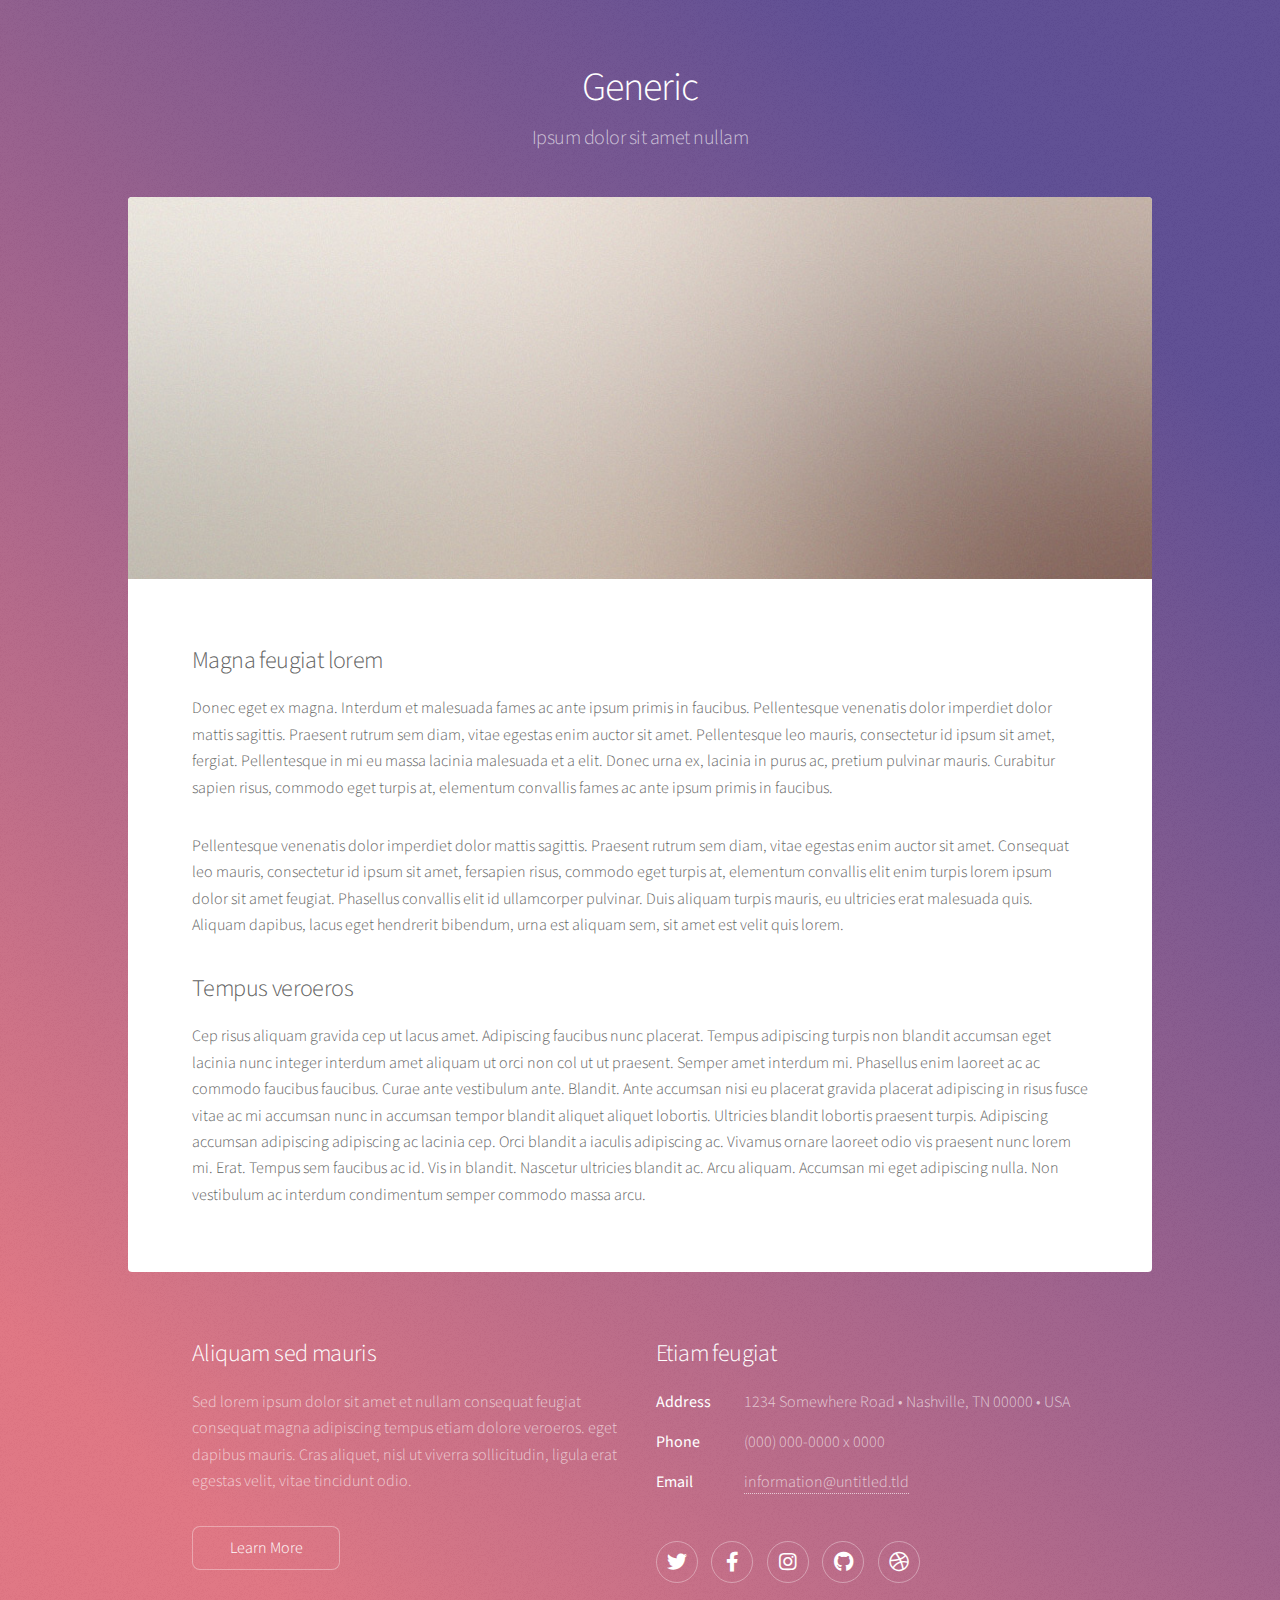
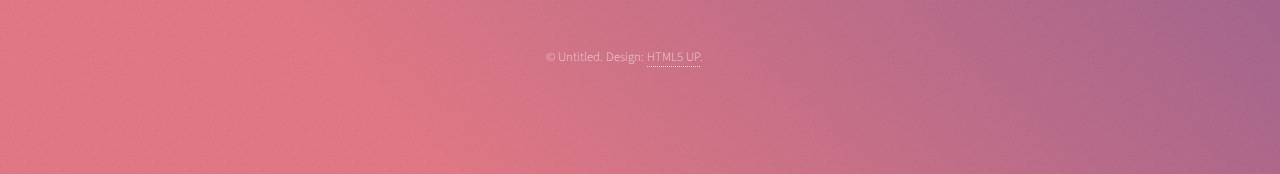
==== generic.html @ e3cfb73a "Web" ====
<!DOCTYPE HTML>
<!--
	Stellar by HTML5 UP
	html5up.net | @ajlkn
	Free for personal and commercial use under the CCA 3.0 license (html5up.net/license)
-->
<html>
	<head>
		<title>Generic - Stellar by HTML5 UP</title>
		<meta charset="utf-8" />
		<meta name="viewport" content="width=device-width, initial-scale=1, user-scalable=no" />
		<link rel="stylesheet" href="assets/css/main.css" />
		<noscript><link rel="stylesheet" href="assets/css/noscript.css" /></noscript>
	</head>
	<body class="is-preload">

		<!-- Wrapper -->
			<div id="wrapper">

				<!-- Header -->
					<header id="header">
						<h1>Generic</h1>
						<p>Ipsum dolor sit amet nullam</p>
					</header>

				<!-- Main -->
					<div id="main">

						<!-- Content -->
							<section id="content" class="main">
								<span class="image main"><img src="images/pic04.jpg" alt="" /></span>
								<h2>Magna feugiat lorem</h2>
								<p>Donec eget ex magna. Interdum et malesuada fames ac ante ipsum primis in faucibus. Pellentesque venenatis dolor imperdiet dolor mattis sagittis. Praesent rutrum sem diam, vitae egestas enim auctor sit amet. Pellentesque leo mauris, consectetur id ipsum sit amet, fergiat. Pellentesque in mi eu massa lacinia malesuada et a elit. Donec urna ex, lacinia in purus ac, pretium pulvinar mauris. Curabitur sapien risus, commodo eget turpis at, elementum convallis fames ac ante ipsum primis in faucibus.</p>
								<p>Pellentesque venenatis dolor imperdiet dolor mattis sagittis. Praesent rutrum sem diam, vitae egestas enim auctor sit amet. Consequat leo mauris, consectetur id ipsum sit amet, fersapien risus, commodo eget turpis at, elementum convallis elit enim turpis lorem ipsum dolor sit amet feugiat. Phasellus convallis elit id ullamcorper pulvinar. Duis aliquam turpis mauris, eu ultricies erat malesuada quis. Aliquam dapibus, lacus eget hendrerit bibendum, urna est aliquam sem, sit amet est velit quis lorem.</p>
								<h2>Tempus veroeros</h2>
								<p>Cep risus aliquam gravida cep ut lacus amet. Adipiscing faucibus nunc placerat. Tempus adipiscing turpis non blandit accumsan eget lacinia nunc integer interdum amet aliquam ut orci non col ut ut praesent. Semper amet interdum mi. Phasellus enim laoreet ac ac commodo faucibus faucibus. Curae ante vestibulum ante. Blandit. Ante accumsan nisi eu placerat gravida placerat adipiscing in risus fusce vitae ac mi accumsan nunc in accumsan tempor blandit aliquet aliquet lobortis. Ultricies blandit lobortis praesent turpis. Adipiscing accumsan adipiscing adipiscing ac lacinia cep. Orci blandit a iaculis adipiscing ac. Vivamus ornare laoreet odio vis praesent nunc lorem mi. Erat. Tempus sem faucibus ac id. Vis in blandit. Nascetur ultricies blandit ac. Arcu aliquam. Accumsan mi eget adipiscing nulla. Non vestibulum ac interdum condimentum semper commodo massa arcu.</p>
							</section>

					</div>

				<!-- Footer -->
					<footer id="footer">
						<section>
							<h2>Aliquam sed mauris</h2>
							<p>Sed lorem ipsum dolor sit amet et nullam consequat feugiat consequat magna adipiscing tempus etiam dolore veroeros. eget dapibus mauris. Cras aliquet, nisl ut viverra sollicitudin, ligula erat egestas velit, vitae tincidunt odio.</p>
							<ul class="actions">
								<li><a href="#" class="button">Learn More</a></li>
							</ul>
						</section>
						<section>
							<h2>Etiam feugiat</h2>
							<dl class="alt">
								<dt>Address</dt>
								<dd>1234 Somewhere Road &bull; Nashville, TN 00000 &bull; USA</dd>
								<dt>Phone</dt>
								<dd>(000) 000-0000 x 0000</dd>
								<dt>Email</dt>
								<dd><a href="#">information@untitled.tld</a></dd>
							</dl>
							<ul class="icons">
								<li><a href="#" class="icon brands fa-twitter alt"><span class="label">Twitter</span></a></li>
								<li><a href="#" class="icon brands fa-facebook-f alt"><span class="label">Facebook</span></a></li>
								<li><a href="#" class="icon brands fa-instagram alt"><span class="label">Instagram</span></a></li>
								<li><a href="#" class="icon brands fa-github alt"><span class="label">GitHub</span></a></li>
								<li><a href="#" class="icon brands fa-dribbble alt"><span class="label">Dribbble</span></a></li>
							</ul>
						</section>
						<p class="copyright">&copy; Untitled. Design: <a href="https://html5up.net">HTML5 UP</a>.</p>
					</footer>

			</div>

		<!-- Scripts -->
			<script src="assets/js/jquery.min.js"></script>
			<script src="assets/js/jquery.scrollex.min.js"></script>
			<script src="assets/js/jquery.scrolly.min.js"></script>
			<script src="assets/js/browser.min.js"></script>
			<script src="assets/js/breakpoints.min.js"></script>
			<script src="assets/js/util.js"></script>
			<script src="assets/js/main.js"></script>

	</body>
</html>
---- assets/css/main.css ----
@import url(fontawesome-all.min.css);
@import 'https://fonts.googleapis.com/css?family=Source+Sans+Pro:300,400';

/*
	Stellar by HTML5 UP
	html5up.net | @ajlkn
	Free for personal and commercial use under the CCA 3.0 license (html5up.net/license)
*/

html, body, div, span, applet, object,
iframe, h1, h2, h3, h4, h5, h6, p, blockquote,
pre, a, abbr, acronym, address, big, cite,
code, del, dfn, em, img, ins, kbd, q, s, samp,
small, strike, strong, sub, sup, tt, var, b,
u, i, center, dl, dt, dd, ol, ul, li, fieldset,
form, label, legend, table, caption, tbody,
tfoot, thead, tr, th, td, article, aside,
canvas, details, embed, figure, figcaption,
footer, header, hgroup, menu, nav, output, ruby,
section, summary, time, mark, audio, video {
	margin: 0;
	padding: 0;
	border: 0;
	font-size: 100%;
	font: inherit;
	vertical-align: baseline;}

article, aside, details, figcaption, figure,
footer, header, hgroup, menu, nav, section {
	display: block;}

body {
	line-height: 1;
}

ol, ul {
	list-style: none;
}

blockquote, q {
	quotes: none;
}

	blockquote:before, blockquote:after, q:before, q:after {
		content: '';
		content: none;
	}

table {
	border-collapse: collapse;
	border-spacing: 0;
}

body {
	-webkit-text-size-adjust: none;
}

mark {
	background-color: transparent;
	color: inherit;
}

input::-moz-focus-inner {
	border: 0;
	padding: 0;
}

input, select, textarea {
	-moz-appearance: none;
	-webkit-appearance: none;
	-ms-appearance: none;
	appearance: none;
}

/* Basic */

	@-ms-viewport {
		width: device-width;
	}

	body {
		-ms-overflow-style: scrollbar;
	}

	@media screen and (max-width: 480px) {

		html, body {
			min-width: 320px;
		}

	}

	html {
		box-sizing: border-box;
	}

	*, *:before, *:after {
		box-sizing: inherit;
	}

	body {
		background-color: #935d8c;
		background-image: url("images/overlay.png"), -moz-linear-gradient(45deg, #e37682 15%, #5f4d93 85%);
		background-image: url("images/overlay.png"), -webkit-linear-gradient(45deg, #e37682 15%, #5f4d93 85%);
		background-image: url("images/overlay.png"), -ms-linear-gradient(45deg, #e37682 15%, #5f4d93 85%);
		background-image: url("images/overlay.png"), linear-gradient(45deg, #e37682 15%, #5f4d93 85%);
	}

		body.is-preload *, body.is-preload *:before, body.is-preload *:after {
			-moz-animation: none !important;
			-webkit-animation: none !important;
			-ms-animation: none !important;
			animation: none !important;
			-moz-transition: none !important;
			-webkit-transition: none !important;
			-ms-transition: none !important;
			transition: none !important;
		}

/* Type */

	body {
		background-color: #935d8c;
		color: rgba(255, 255, 255, 0.65);
	}

	body, input, select, textarea {
		font-family: "Source Sans Pro", Helvetica, sans-serif;
		font-size: 17pt;
		font-weight: 300;
		line-height: 1.65;
	}

		@media screen and (max-width: 1680px) {

			body, input, select, textarea {
				font-size: 14pt;
			}

		}

		@media screen and (max-width: 1280px) {

			body, input, select, textarea {
				font-size: 12pt;
			}

		}

		@media screen and (max-width: 360px) {

			body, input, select, textarea {
				font-size: 11pt;
			}

		}

	a {
		-moz-transition: color 0.2s ease, border-bottom 0.2s ease;
		-webkit-transition: color 0.2s ease, border-bottom 0.2s ease;
		-ms-transition: color 0.2s ease, border-bottom 0.2s ease;
		transition: color 0.2s ease, border-bottom 0.2s ease;
		text-decoration: none;
		border-bottom: dotted 1px;
		color: inherit;
	}

		a:hover {
			border-bottom-color: transparent;
		}

	strong, b {
		font-weight: 400;
	}

	em, i {
		font-style: italic;
	}

	p {
		margin: 0 0 2em 0;
	}

		p.content {
			-moz-columns: 20em 2;
			-webkit-columns: 20em 2;
			-ms-columns: 20em 2;
			columns: 20em 2;
			-moz-column-gap: 2em;
			-webkit-column-gap: 2em;
			-ms-column-gap: 2em;
			column-gap: 2em;
			text-align: justify;
		}

	h1, h2, h3, h4, h5, h6 {
		font-weight: 300;
		line-height: 1.5;
		margin: 0 0 0.7em 0;
		letter-spacing: -0.025em;
	}

		h1 a, h2 a, h3 a, h4 a, h5 a, h6 a {
			color: inherit;
			text-decoration: none;
		}

	h1 {
		font-size: 2.5em;
		line-height: 1.2;
	}

	h2 {
		font-size: 1.5em;
	}

	h3 {
		font-size: 1.25em;
	}

	h4 {
		font-size: 1.1em;
	}

	h5 {
		font-size: 0.9em;
	}

	h6 {
		font-size: 0.7em;
	}

	@media screen and (max-width: 736px) {

		h1 {
			font-size: 2em;
		}

	}

	sub {
		font-size: 0.8em;
		position: relative;
		top: 0.5em;
	}

	sup {
		font-size: 0.8em;
		position: relative;
		top: -0.5em;
	}

	blockquote {
		border-left: solid 4px;
		font-style: italic;
		margin: 0 0 2em 0;
		padding: 0.5em 0 0.5em 2em;
	}

	code {
		border-radius: 8px;
		border: solid 1px;
		font-family: "Courier New", monospace;
		font-size: 0.9em;
		margin: 0 0.25em;
		padding: 0.25em 0.65em;
	}

	pre {
		-webkit-overflow-scrolling: touch;
		font-family: "Courier New", monospace;
		font-size: 0.9em;
		margin: 0 0 2em 0;
	}

		pre code {
			display: block;
			line-height: 1.75;
			padding: 1em 1.5em;
			overflow-x: auto;
		}

	hr {
		border: 0;
		border-bottom: solid 1px;
		margin: 2em 0;
	}

		hr.major {
			margin: 3em 0;
		}

	.align-left {
		text-align: left;
	}

	.align-center {
		text-align: center;
	}

	.align-right {
		text-align: right;
	}

	input, select, textarea {
		color: #ffffff;
	}

	a:hover {
		color: #ffffff;
	}

	strong, b {
		color: #ffffff;
	}

	h1, h2, h3, h4, h5, h6 {
		color: #ffffff;
	}

	blockquote {
		border-left-color: rgba(255, 255, 255, 0.35);
	}

	code {
		background: rgba(255, 255, 255, 0.075);
		border-color: rgba(255, 255, 255, 0.35);
	}

	hr {
		border-bottom-color: rgba(255, 255, 255, 0.35);
	}

/* Row */

	.row {
		display: flex;
		flex-wrap: wrap;
		box-sizing: border-box;
		align-items: stretch;
	}

		.row > * {
			box-sizing: border-box;
		}

		.row.gtr-uniform > * > :last-child {
			margin-bottom: 0;
		}

		.row.aln-left {
			justify-content: flex-start;
		}

		.row.aln-center {
			justify-content: center;
		}

		.row.aln-right {
			justify-content: flex-end;
		}

		.row.aln-top {
			align-items: flex-start;
		}

		.row.aln-middle {
			align-items: center;
		}

		.row.aln-bottom {
			align-items: flex-end;
		}

		.row > .imp {
			order: -1;
		}

		.row > .col-1 {
			width: 8.33333%;
		}

		.row > .off-1 {
			margin-left: 8.33333%;
		}

		.row > .col-2 {
			width: 16.66667%;
		}

		.row > .off-2 {
			margin-left: 16.66667%;
		}

		.row > .col-3 {
			width: 25%;
		}

		.row > .off-3 {
			margin-left: 25%;
		}

		.row > .col-4 {
			width: 33.33333%;
		}

		.row > .off-4 {
			margin-left: 33.33333%;
		}

		.row > .col-5 {
			width: 41.66667%;
		}

		.row > .off-5 {
			margin-left: 41.66667%;
		}

		.row > .col-6 {
			width: 50%;
		}

		.row > .off-6 {
			margin-left: 50%;
		}

		.row > .col-7 {
			width: 58.33333%;
		}

		.row > .off-7 {
			margin-left: 58.33333%;
		}

		.row > .col-8 {
			width: 66.66667%;
		}

		.row > .off-8 {
			margin-left: 66.66667%;
		}

		.row > .col-9 {
			width: 75%;
		}

		.row > .off-9 {
			margin-left: 75%;
		}

		.row > .col-10 {
			width: 83.33333%;
		}

		.row > .off-10 {
			margin-left: 83.33333%;
		}

		.row > .col-11 {
			width: 91.66667%;
		}

		.row > .off-11 {
			margin-left: 91.66667%;
		}

		.row > .col-12 {
			width: 100%;
		}

		.row > .off-12 {
			margin-left: 100%;
		}

		.row.gtr-0 {
			margin-top: 0;
			margin-left: 0em;
		}

			.row.gtr-0 > * {
				padding: 0 0 0 0em;
			}

			.row.gtr-0.gtr-uniform {
				margin-top: 0em;
			}

				.row.gtr-0.gtr-uniform > * {
					padding-top: 0em;
				}

		.row.gtr-25 {
			margin-top: 0;
			margin-left: -0.375em;
		}

			.row.gtr-25 > * {
				padding: 0 0 0 0.375em;
			}

			.row.gtr-25.gtr-uniform {
				margin-top: -0.375em;
			}

				.row.gtr-25.gtr-uniform > * {
					padding-top: 0.375em;
				}

		.row.gtr-50 {
			margin-top: 0;
			margin-left: -0.75em;
		}

			.row.gtr-50 > * {
				padding: 0 0 0 0.75em;
			}

			.row.gtr-50.gtr-uniform {
				margin-top: -0.75em;
			}

				.row.gtr-50.gtr-uniform > * {
					padding-top: 0.75em;
				}

		.row {
			margin-top: 0;
			margin-left: -1.5em;
		}

			.row > * {
				padding: 0 0 0 1.5em;
			}

			.row.gtr-uniform {
				margin-top: -1.5em;
			}

				.row.gtr-uniform > * {
					padding-top: 1.5em;
				}

		.row.gtr-150 {
			margin-top: 0;
			margin-left: -2.25em;
		}

			.row.gtr-150 > * {
				padding: 0 0 0 2.25em;
			}

			.row.gtr-150.gtr-uniform {
				margin-top: -2.25em;
			}

				.row.gtr-150.gtr-uniform > * {
					padding-top: 2.25em;
				}

		.row.gtr-200 {
			margin-top: 0;
			margin-left: -3em;
		}

			.row.gtr-200 > * {
				padding: 0 0 0 3em;
			}

			.row.gtr-200.gtr-uniform {
				margin-top: -3em;
			}

				.row.gtr-200.gtr-uniform > * {
					padding-top: 3em;
				}

		@media screen and (max-width: 1680px) {

			.row {
				display: flex;
				flex-wrap: wrap;
				box-sizing: border-box;
				align-items: stretch;
			}

				.row > * {
					box-sizing: border-box;
				}

				.row.gtr-uniform > * > :last-child {
					margin-bottom: 0;
				}

				.row.aln-left {
					justify-content: flex-start;
				}

				.row.aln-center {
					justify-content: center;
				}

				.row.aln-right {
					justify-content: flex-end;
				}

				.row.aln-top {
					align-items: flex-start;
				}

				.row.aln-middle {
					align-items: center;
				}

				.row.aln-bottom {
					align-items: flex-end;
				}

				.row > .imp-xlarge {
					order: -1;
				}

				.row > .col-1-xlarge {
					width: 8.33333%;
				}

				.row > .off-1-xlarge {
					margin-left: 8.33333%;
				}

				.row > .col-2-xlarge {
					width: 16.66667%;
				}

				.row > .off-2-xlarge {
					margin-left: 16.66667%;
				}

				.row > .col-3-xlarge {
					width: 25%;
				}

				.row > .off-3-xlarge {
					margin-left: 25%;
				}

				.row > .col-4-xlarge {
					width: 33.33333%;
				}

				.row > .off-4-xlarge {
					margin-left: 33.33333%;
				}

				.row > .col-5-xlarge {
					width: 41.66667%;
				}

				.row > .off-5-xlarge {
					margin-left: 41.66667%;
				}

				.row > .col-6-xlarge {
					width: 50%;
				}

				.row > .off-6-xlarge {
					margin-left: 50%;
				}

				.row > .col-7-xlarge {
					width: 58.33333%;
				}

				.row > .off-7-xlarge {
					margin-left: 58.33333%;
				}

				.row > .col-8-xlarge {
					width: 66.66667%;
				}

				.row > .off-8-xlarge {
					margin-left: 66.66667%;
				}

				.row > .col-9-xlarge {
					width: 75%;
				}

				.row > .off-9-xlarge {
					margin-left: 75%;
				}

				.row > .col-10-xlarge {
					width: 83.33333%;
				}

				.row > .off-10-xlarge {
					margin-left: 83.33333%;
				}

				.row > .col-11-xlarge {
					width: 91.66667%;
				}

				.row > .off-11-xlarge {
					margin-left: 91.66667%;
				}

				.row > .col-12-xlarge {
					width: 100%;
				}

				.row > .off-12-xlarge {
					margin-left: 100%;
				}

				.row.gtr-0 {
					margin-top: 0;
					margin-left: 0em;
				}

					.row.gtr-0 > * {
						padding: 0 0 0 0em;
					}

					.row.gtr-0.gtr-uniform {
						margin-top: 0em;
					}

						.row.gtr-0.gtr-uniform > * {
							padding-top: 0em;
						}

				.row.gtr-25 {
					margin-top: 0;
					margin-left: -0.375em;
				}

					.row.gtr-25 > * {
						padding: 0 0 0 0.375em;
					}

					.row.gtr-25.gtr-uniform {
						margin-top: -0.375em;
					}

						.row.gtr-25.gtr-uniform > * {
							padding-top: 0.375em;
						}

				.row.gtr-50 {
					margin-top: 0;
					margin-left: -0.75em;
				}

					.row.gtr-50 > * {
						padding: 0 0 0 0.75em;
					}

					.row.gtr-50.gtr-uniform {
						margin-top: -0.75em;
					}

						.row.gtr-50.gtr-uniform > * {
							padding-top: 0.75em;
						}

				.row {
					margin-top: 0;
					margin-left: -1.5em;
				}

					.row > * {
						padding: 0 0 0 1.5em;
					}

					.row.gtr-uniform {
						margin-top: -1.5em;
					}

						.row.gtr-uniform > * {
							padding-top: 1.5em;
						}

				.row.gtr-150 {
					margin-top: 0;
					margin-left: -2.25em;
				}

					.row.gtr-150 > * {
						padding: 0 0 0 2.25em;
					}

					.row.gtr-150.gtr-uniform {
						margin-top: -2.25em;
					}

						.row.gtr-150.gtr-uniform > * {
							padding-top: 2.25em;
						}

				.row.gtr-200 {
					margin-top: 0;
					margin-left: -3em;
				}

					.row.gtr-200 > * {
						padding: 0 0 0 3em;
					}

					.row.gtr-200.gtr-uniform {
						margin-top: -3em;
					}

						.row.gtr-200.gtr-uniform > * {
							padding-top: 3em;
						}

		}

		@media screen and (max-width: 1280px) {

			.row {
				display: flex;
				flex-wrap: wrap;
				box-sizing: border-box;
				align-items: stretch;
			}

				.row > * {
					box-sizing: border-box;
				}

				.row.gtr-uniform > * > :last-child {
					margin-bottom: 0;
				}

				.row.aln-left {
					justify-content: flex-start;
				}

				.row.aln-center {
					justify-content: center;
				}

				.row.aln-right {
					justify-content: flex-end;
				}

				.row.aln-top {
					align-items: flex-start;
				}

				.row.aln-middle {
					align-items: center;
				}

				.row.aln-bottom {
					align-items: flex-end;
				}

				.row > .imp-large {
					order: -1;
				}

				.row > .col-1-large {
					width: 8.33333%;
				}

				.row > .off-1-large {
					margin-left: 8.33333%;
				}

				.row > .col-2-large {
					width: 16.66667%;
				}

				.row > .off-2-large {
					margin-left: 16.66667%;
				}

				.row > .col-3-large {
					width: 25%;
				}

				.row > .off-3-large {
					margin-left: 25%;
				}

				.row > .col-4-large {
					width: 33.33333%;
				}

				.row > .off-4-large {
					margin-left: 33.33333%;
				}

				.row > .col-5-large {
					width: 41.66667%;
				}

				.row > .off-5-large {
					margin-left: 41.66667%;
				}

				.row > .col-6-large {
					width: 50%;
				}

				.row > .off-6-large {
					margin-left: 50%;
				}

				.row > .col-7-large {
					width: 58.33333%;
				}

				.row > .off-7-large {
					margin-left: 58.33333%;
				}

				.row > .col-8-large {
					width: 66.66667%;
				}

				.row > .off-8-large {
					margin-left: 66.66667%;
				}

				.row > .col-9-large {
					width: 75%;
				}

				.row > .off-9-large {
					margin-left: 75%;
				}

				.row > .col-10-large {
					width: 83.33333%;
				}

				.row > .off-10-large {
					margin-left: 83.33333%;
				}

				.row > .col-11-large {
					width: 91.66667%;
				}

				.row > .off-11-large {
					margin-left: 91.66667%;
				}

				.row > .col-12-large {
					width: 100%;
				}

				.row > .off-12-large {
					margin-left: 100%;
				}

				.row.gtr-0 {
					margin-top: 0;
					margin-left: 0em;
				}

					.row.gtr-0 > * {
						padding: 0 0 0 0em;
					}

					.row.gtr-0.gtr-uniform {
						margin-top: 0em;
					}

						.row.gtr-0.gtr-uniform > * {
							padding-top: 0em;
						}

				.row.gtr-25 {
					margin-top: 0;
					margin-left: -0.375em;
				}

					.row.gtr-25 > * {
						padding: 0 0 0 0.375em;
					}

					.row.gtr-25.gtr-uniform {
						margin-top: -0.375em;
					}

						.row.gtr-25.gtr-uniform > * {
							padding-top: 0.375em;
						}

				.row.gtr-50 {
					margin-top: 0;
					margin-left: -0.75em;
				}

					.row.gtr-50 > * {
						padding: 0 0 0 0.75em;
					}

					.row.gtr-50.gtr-uniform {
						margin-top: -0.75em;
					}

						.row.gtr-50.gtr-uniform > * {
							padding-top: 0.75em;
						}

				.row {
					margin-top: 0;
					margin-left: -1.5em;
				}

					.row > * {
						padding: 0 0 0 1.5em;
					}

					.row.gtr-uniform {
						margin-top: -1.5em;
					}

						.row.gtr-uniform > * {
							padding-top: 1.5em;
						}

				.row.gtr-150 {
					margin-top: 0;
					margin-left: -2.25em;
				}

					.row.gtr-150 > * {
						padding: 0 0 0 2.25em;
					}

					.row.gtr-150.gtr-uniform {
						margin-top: -2.25em;
					}

						.row.gtr-150.gtr-uniform > * {
							padding-top: 2.25em;
						}

				.row.gtr-200 {
					margin-top: 0;
					margin-left: -3em;
				}

					.row.gtr-200 > * {
						padding: 0 0 0 3em;
					}

					.row.gtr-200.gtr-uniform {
						margin-top: -3em;
					}

						.row.gtr-200.gtr-uniform > * {
							padding-top: 3em;
						}

		}

		@media screen and (max-width: 980px) {

			.row {
				display: flex;
				flex-wrap: wrap;
				box-sizing: border-box;
				align-items: stretch;
			}

				.row > * {
					box-sizing: border-box;
				}

				.row.gtr-uniform > * > :last-child {
					margin-bottom: 0;
				}

				.row.aln-left {
					justify-content: flex-start;
				}

				.row.aln-center {
					justify-content: center;
				}

				.row.aln-right {
					justify-content: flex-end;
				}

				.row.aln-top {
					align-items: flex-start;
				}

				.row.aln-middle {
					align-items: center;
				}

				.row.aln-bottom {
					align-items: flex-end;
				}

				.row > .imp-medium {
					order: -1;
				}

				.row > .col-1-medium {
					width: 8.33333%;
				}

				.row > .off-1-medium {
					margin-left: 8.33333%;
				}

				.row > .col-2-medium {
					width: 16.66667%;
				}

				.row > .off-2-medium {
					margin-left: 16.66667%;
				}

				.row > .col-3-medium {
					width: 25%;
				}

				.row > .off-3-medium {
					margin-left: 25%;
				}

				.row > .col-4-medium {
					width: 33.33333%;
				}

				.row > .off-4-medium {
					margin-left: 33.33333%;
				}

				.row > .col-5-medium {
					width: 41.66667%;
				}

				.row > .off-5-medium {
					margin-left: 41.66667%;
				}

				.row > .col-6-medium {
					width: 50%;
				}

				.row > .off-6-medium {
					margin-left: 50%;
				}

				.row > .col-7-medium {
					width: 58.33333%;
				}

				.row > .off-7-medium {
					margin-left: 58.33333%;
				}

				.row > .col-8-medium {
					width: 66.66667%;
				}

				.row > .off-8-medium {
					margin-left: 66.66667%;
				}

				.row > .col-9-medium {
					width: 75%;
				}

				.row > .off-9-medium {
					margin-left: 75%;
				}

				.row > .col-10-medium {
					width: 83.33333%;
				}

				.row > .off-10-medium {
					margin-left: 83.33333%;
				}

				.row > .col-11-medium {
					width: 91.66667%;
				}

				.row > .off-11-medium {
					margin-left: 91.66667%;
				}

				.row > .col-12-medium {
					width: 100%;
				}

				.row > .off-12-medium {
					margin-left: 100%;
				}

				.row.gtr-0 {
					margin-top: 0;
					margin-left: 0em;
				}

					.row.gtr-0 > * {
						padding: 0 0 0 0em;
					}

					.row.gtr-0.gtr-uniform {
						margin-top: 0em;
					}

						.row.gtr-0.gtr-uniform > * {
							padding-top: 0em;
						}

				.row.gtr-25 {
					margin-top: 0;
					margin-left: -0.375em;
				}

					.row.gtr-25 > * {
						padding: 0 0 0 0.375em;
					}

					.row.gtr-25.gtr-uniform {
						margin-top: -0.375em;
					}

						.row.gtr-25.gtr-uniform > * {
							padding-top: 0.375em;
						}

				.row.gtr-50 {
					margin-top: 0;
					margin-left: -0.75em;
				}

					.row.gtr-50 > * {
						padding: 0 0 0 0.75em;
					}

					.row.gtr-50.gtr-uniform {
						margin-top: -0.75em;
					}

						.row.gtr-50.gtr-uniform > * {
							padding-top: 0.75em;
						}

				.row {
					margin-top: 0;
					margin-left: -1.5em;
				}

					.row > * {
						padding: 0 0 0 1.5em;
					}

					.row.gtr-uniform {
						margin-top: -1.5em;
					}

						.row.gtr-uniform > * {
							padding-top: 1.5em;
						}

				.row.gtr-150 {
					margin-top: 0;
					margin-left: -2.25em;
				}

					.row.gtr-150 > * {
						padding: 0 0 0 2.25em;
					}

					.row.gtr-150.gtr-uniform {
						margin-top: -2.25em;
					}

						.row.gtr-150.gtr-uniform > * {
							padding-top: 2.25em;
						}

				.row.gtr-200 {
					margin-top: 0;
					margin-left: -3em;
				}

					.row.gtr-200 > * {
						padding: 0 0 0 3em;
					}

					.row.gtr-200.gtr-uniform {
						margin-top: -3em;
					}

						.row.gtr-200.gtr-uniform > * {
							padding-top: 3em;
						}

		}

		@media screen and (max-width: 736px) {

			.row {
				display: flex;
				flex-wrap: wrap;
				box-sizing: border-box;
				align-items: stretch;
			}

				.row > * {
					box-sizing: border-box;
				}

				.row.gtr-uniform > * > :last-child {
					margin-bottom: 0;
				}

				.row.aln-left {
					justify-content: flex-start;
				}

				.row.aln-center {
					justify-content: center;
				}

				.row.aln-right {
					justify-content: flex-end;
				}

				.row.aln-top {
					align-items: flex-start;
				}

				.row.aln-middle {
					align-items: center;
				}

				.row.aln-bottom {
					align-items: flex-end;
				}

				.row > .imp-small {
					order: -1;
				}

				.row > .col-1-small {
					width: 8.33333%;
				}

				.row > .off-1-small {
					margin-left: 8.33333%;
				}

				.row > .col-2-small {
					width: 16.66667%;
				}

				.row > .off-2-small {
					margin-left: 16.66667%;
				}

				.row > .col-3-small {
					width: 25%;
				}

				.row > .off-3-small {
					margin-left: 25%;
				}

				.row > .col-4-small {
					width: 33.33333%;
				}

				.row > .off-4-small {
					margin-left: 33.33333%;
				}

				.row > .col-5-small {
					width: 41.66667%;
				}

				.row > .off-5-small {
					margin-left: 41.66667%;
				}

				.row > .col-6-small {
					width: 50%;
				}

				.row > .off-6-small {
					margin-left: 50%;
				}

				.row > .col-7-small {
					width: 58.33333%;
				}

				.row > .off-7-small {
					margin-left: 58.33333%;
				}

				.row > .col-8-small {
					width: 66.66667%;
				}

				.row > .off-8-small {
					margin-left: 66.66667%;
				}

				.row > .col-9-small {
					width: 75%;
				}

				.row > .off-9-small {
					margin-left: 75%;
				}

				.row > .col-10-small {
					width: 83.33333%;
				}

				.row > .off-10-small {
					margin-left: 83.33333%;
				}

				.row > .col-11-small {
					width: 91.66667%;
				}

				.row > .off-11-small {
					margin-left: 91.66667%;
				}

				.row > .col-12-small {
					width: 100%;
				}

				.row > .off-12-small {
					margin-left: 100%;
				}

				.row.gtr-0 {
					margin-top: 0;
					margin-left: 0em;
				}

					.row.gtr-0 > * {
						padding: 0 0 0 0em;
					}

					.row.gtr-0.gtr-uniform {
						margin-top: 0em;
					}

						.row.gtr-0.gtr-uniform > * {
							padding-top: 0em;
						}

				.row.gtr-25 {
					margin-top: 0;
					margin-left: -0.25em;
				}

					.row.gtr-25 > * {
						padding: 0 0 0 0.25em;
					}

					.row.gtr-25.gtr-uniform {
						margin-top: -0.25em;
					}

						.row.gtr-25.gtr-uniform > * {
							padding-top: 0.25em;
						}

				.row.gtr-50 {
					margin-top: 0;
					margin-left: -0.5em;
				}

					.row.gtr-50 > * {
						padding: 0 0 0 0.5em;
					}

					.row.gtr-50.gtr-uniform {
						margin-top: -0.5em;
					}

						.row.gtr-50.gtr-uniform > * {
							padding-top: 0.5em;
						}

				.row {
					margin-top: 0;
					margin-left: -1em;
				}

					.row > * {
						padding: 0 0 0 1em;
					}

					.row.gtr-uniform {
						margin-top: -1em;
					}

						.row.gtr-uniform > * {
							padding-top: 1em;
						}

				.row.gtr-150 {
					margin-top: 0;
					margin-left: -1.5em;
				}

					.row.gtr-150 > * {
						padding: 0 0 0 1.5em;
					}

					.row.gtr-150.gtr-uniform {
						margin-top: -1.5em;
					}

						.row.gtr-150.gtr-uniform > * {
							padding-top: 1.5em;
						}

				.row.gtr-200 {
					margin-top: 0;
					margin-left: -2em;
				}

					.row.gtr-200 > * {
						padding: 0 0 0 2em;
					}

					.row.gtr-200.gtr-uniform {
						margin-top: -2em;
					}

						.row.gtr-200.gtr-uniform > * {
							padding-top: 2em;
						}

		}

		@media screen and (max-width: 480px) {

			.row {
				display: flex;
				flex-wrap: wrap;
				box-sizing: border-box;
				align-items: stretch;
			}

				.row > * {
					box-sizing: border-box;
				}

				.row.gtr-uniform > * > :last-child {
					margin-bottom: 0;
				}

				.row.aln-left {
					justify-content: flex-start;
				}

				.row.aln-center {
					justify-content: center;
				}

				.row.aln-right {
					justify-content: flex-end;
				}

				.row.aln-top {
					align-items: flex-start;
				}

				.row.aln-middle {
					align-items: center;
				}

				.row.aln-bottom {
					align-items: flex-end;
				}

				.row > .imp-xsmall {
					order: -1;
				}

				.row > .col-1-xsmall {
					width: 8.33333%;
				}

				.row > .off-1-xsmall {
					margin-left: 8.33333%;
				}

				.row > .col-2-xsmall {
					width: 16.66667%;
				}

				.row > .off-2-xsmall {
					margin-left: 16.66667%;
				}

				.row > .col-3-xsmall {
					width: 25%;
				}

				.row > .off-3-xsmall {
					margin-left: 25%;
				}

				.row > .col-4-xsmall {
					width: 33.33333%;
				}

				.row > .off-4-xsmall {
					margin-left: 33.33333%;
				}

				.row > .col-5-xsmall {
					width: 41.66667%;
				}

				.row > .off-5-xsmall {
					margin-left: 41.66667%;
				}

				.row > .col-6-xsmall {
					width: 50%;
				}

				.row > .off-6-xsmall {
					margin-left: 50%;
				}

				.row > .col-7-xsmall {
					width: 58.33333%;
				}

				.row > .off-7-xsmall {
					margin-left: 58.33333%;
				}

				.row > .col-8-xsmall {
					width: 66.66667%;
				}

				.row > .off-8-xsmall {
					margin-left: 66.66667%;
				}

				.row > .col-9-xsmall {
					width: 75%;
				}

				.row > .off-9-xsmall {
					margin-left: 75%;
				}

				.row > .col-10-xsmall {
					width: 83.33333%;
				}

				.row > .off-10-xsmall {
					margin-left: 83.33333%;
				}

				.row > .col-11-xsmall {
					width: 91.66667%;
				}

				.row > .off-11-xsmall {
					margin-left: 91.66667%;
				}

				.row > .col-12-xsmall {
					width: 100%;
				}

				.row > .off-12-xsmall {
					margin-left: 100%;
				}

				.row.gtr-0 {
					margin-top: 0;
					margin-left: 0em;
				}

					.row.gtr-0 > * {
						padding: 0 0 0 0em;
					}

					.row.gtr-0.gtr-uniform {
						margin-top: 0em;
					}

						.row.gtr-0.gtr-uniform > * {
							padding-top: 0em;
						}

				.row.gtr-25 {
					margin-top: 0;
					margin-left: -0.3125em;
				}

					.row.gtr-25 > * {
						padding: 0 0 0 0.3125em;
					}

					.row.gtr-25.gtr-uniform {
						margin-top: -0.3125em;
					}

						.row.gtr-25.gtr-uniform > * {
							padding-top: 0.3125em;
						}

				.row.gtr-50 {
					margin-top: 0;
					margin-left: -0.625em;
				}

					.row.gtr-50 > * {
						padding: 0 0 0 0.625em;
					}

					.row.gtr-50.gtr-uniform {
						margin-top: -0.625em;
					}

						.row.gtr-50.gtr-uniform > * {
							padding-top: 0.625em;
						}

				.row {
					margin-top: 0;
					margin-left: -1.25em;
				}

					.row > * {
						padding: 0 0 0 1.25em;
					}

					.row.gtr-uniform {
						margin-top: -1.25em;
					}

						.row.gtr-uniform > * {
							padding-top: 1.25em;
						}

				.row.gtr-150 {
					margin-top: 0;
					margin-left: -1.875em;
				}

					.row.gtr-150 > * {
						padding: 0 0 0 1.875em;
					}

					.row.gtr-150.gtr-uniform {
						margin-top: -1.875em;
					}

						.row.gtr-150.gtr-uniform > * {
							padding-top: 1.875em;
						}

				.row.gtr-200 {
					margin-top: 0;
					margin-left: -2.5em;
				}

					.row.gtr-200 > * {
						padding: 0 0 0 2.5em;
					}

					.row.gtr-200.gtr-uniform {
						margin-top: -2.5em;
					}

						.row.gtr-200.gtr-uniform > * {
							padding-top: 2.5em;
						}

		}

/* Box */

	.box {
		border-radius: 8px;
		border: solid;
		margin-bottom: 2em;
		padding: 1.5em;
	}

		.box > :last-child,
		.box > :last-child > :last-child,
		.box > :last-child > :last-child > :last-child {
			margin-bottom: 0;
		}

		.box.alt {
			border: 0;
			border-radius: 0;
			padding: 0;
		}

	.box {
		border-color: rgba(255, 255, 255, 0.35);
	}

/* Button */

	input[type="submit"],
	input[type="reset"],
	input[type="button"],
	button,
	.button {
		-moz-appearance: none;
		-webkit-appearance: none;
		-ms-appearance: none;
		appearance: none;
		-moz-transition: background-color 0.2s ease-in-out, color 0.2s ease-in-out;
		-webkit-transition: background-color 0.2s ease-in-out, color 0.2s ease-in-out;
		-ms-transition: background-color 0.2s ease-in-out, color 0.2s ease-in-out;
		transition: background-color 0.2s ease-in-out, color 0.2s ease-in-out;
		border-radius: 8px;
		border: 0;
		cursor: pointer;
		display: inline-block;
		font-weight: 300;
		height: 2.75em;
		line-height: 2.75em;
		min-width: 9.25em;
		padding: 0 1.5em;
		text-align: center;
		text-decoration: none;
		white-space: nowrap;
	}

		input[type="submit"].icon,
		input[type="reset"].icon,
		input[type="button"].icon,
		button.icon,
		.button.icon {
			padding-left: 1.35em;
		}

			input[type="submit"].icon:before,
			input[type="reset"].icon:before,
			input[type="button"].icon:before,
			button.icon:before,
			.button.icon:before {
				margin-right: 0.5em;
			}

		input[type="submit"].fit,
		input[type="reset"].fit,
		input[type="button"].fit,
		button.fit,
		.button.fit {
			width: 100%;
		}

		input[type="submit"].small,
		input[type="reset"].small,
		input[type="button"].small,
		button.small,
		.button.small {
			font-size: 0.8em;
		}

		input[type="submit"].large,
		input[type="reset"].large,
		input[type="button"].large,
		button.large,
		.button.large {
			font-size: 1.35em;
		}

		input[type="submit"].disabled, input[type="submit"]:disabled,
		input[type="reset"].disabled,
		input[type="reset"]:disabled,
		input[type="button"].disabled,
		input[type="button"]:disabled,
		button.disabled,
		button:disabled,
		.button.disabled,
		.button:disabled {
			pointer-events: none;
			opacity: 0.25;
		}

		@media screen and (max-width: 736px) {

			input[type="submit"],
			input[type="reset"],
			input[type="button"],
			button,
			.button {
				min-width: 0;
			}

		}

	input[type="submit"],
	input[type="reset"],
	input[type="button"],
	button,
	.button {
		background-color: transparent;
		box-shadow: inset 0 0 0 1px rgba(255, 255, 255, 0.35);
		color: #ffffff !important;
	}

		input[type="submit"]:hover,
		input[type="reset"]:hover,
		input[type="button"]:hover,
		button:hover,
		.button:hover {
			background-color: rgba(255, 255, 255, 0.075);
		}

		input[type="submit"]:active,
		input[type="reset"]:active,
		input[type="button"]:active,
		button:active,
		.button:active {
			background-color: rgba(255, 255, 255, 0.2);
		}

		input[type="submit"].icon:before,
		input[type="reset"].icon:before,
		input[type="button"].icon:before,
		button.icon:before,
		.button.icon:before {
			color: rgba(255, 255, 255, 0.5);
		}

		input[type="submit"].primary,
		input[type="reset"].primary,
		input[type="button"].primary,
		button.primary,
		.button.primary {
			background-color: #8cc9f0;
			color: #ffffff !important;
			box-shadow: none;
		}

			input[type="submit"].primary:hover,
			input[type="reset"].primary:hover,
			input[type="button"].primary:hover,
			button.primary:hover,
			.button.primary:hover {
				background-color: #9acff2;
			}

			input[type="submit"].primary:active,
			input[type="reset"].primary:active,
			input[type="button"].primary:active,
			button.primary:active,
			.button.primary:active {
				background-color: #7ec3ee;
			}

			input[type="submit"].primary.icon:before,
			input[type="reset"].primary.icon:before,
			input[type="button"].primary.icon:before,
			button.primary.icon:before,
			.button.primary.icon:before {
				color: #ffffff !important;
			}

/* Form */

	form {
		margin: 0 0 2em 0;
	}

	label {
		display: block;
		font-size: 0.9em;
		font-weight: 400;
		margin: 0 0 1em 0;
	}

	input[type="text"],
	input[type="password"],
	input[type="email"],
	select,
	textarea {
		-moz-appearance: none;
		-webkit-appearance: none;
		-ms-appearance: none;
		appearance: none;
		border-radius: 8px;
		border: solid 1px;
		color: inherit;
		display: block;
		outline: 0;
		padding: 0 1em;
		text-decoration: none;
		width: 100%;
	}

		input[type="text"]:invalid,
		input[type="password"]:invalid,
		input[type="email"]:invalid,
		select:invalid,
		textarea:invalid {
			box-shadow: none;
		}

	select {
		background-size: 1.25rem;
		background-repeat: no-repeat;
		background-position: calc(100% - 1rem) center;
		height: 2.75em;
		padding-right: 2.75em;
		text-overflow: ellipsis;
	}

		select:focus::-ms-value {
			background-color: transparent;
		}

		select::-ms-expand {
			display: none;
		}

	input[type="text"],
	input[type="password"],
	input[type="email"],
	select {
		height: 2.75em;
	}

	textarea {
		padding: 0.75em 1em;
	}

	input[type="checkbox"],
	input[type="radio"] {
		-moz-appearance: none;
		-webkit-appearance: none;
		-ms-appearance: none;
		appearance: none;
		display: block;
		float: left;
		margin-right: -2em;
		opacity: 0;
		width: 1em;
		z-index: -1;
	}

		input[type="checkbox"] + label,
		input[type="radio"] + label {
			text-decoration: none;
			cursor: pointer;
			display: inline-block;
			font-size: 1em;
			font-weight: 300;
			padding-left: 2.4em;
			padding-right: 0.75em;
			position: relative;
		}

			input[type="checkbox"] + label:before,
			input[type="radio"] + label:before {
				-moz-osx-font-smoothing: grayscale;
				-webkit-font-smoothing: antialiased;
				display: inline-block;
				font-style: normal;
				font-variant: normal;
				text-rendering: auto;
				line-height: 1;
				text-transform: none !important;
				font-family: 'Font Awesome 5 Free';
				font-weight: 900;
			}

			input[type="checkbox"] + label:before,
			input[type="radio"] + label:before {
				border-radius: 8px;
				border: solid 1px;
				content: '';
				display: inline-block;
				font-size: 0.8em;
				height: 2.0625em;
				left: 0;
				line-height: 2.0625em;
				position: absolute;
				text-align: center;
				top: 0;
				width: 2.0625em;
			}

		input[type="checkbox"]:checked + label:before,
		input[type="radio"]:checked + label:before {
			content: '\f00c';
		}

	input[type="checkbox"] + label:before {
		border-radius: 8px;
	}

	input[type="radio"] + label:before {
		border-radius: 100%;
	}

	::-webkit-input-placeholder {
		opacity: 1.0;
	}

	:-moz-placeholder {
		opacity: 1.0;
	}

	::-moz-placeholder {
		opacity: 1.0;
	}

	:-ms-input-placeholder {
		opacity: 1.0;
	}

	label {
		color: #ffffff;
	}

	input[type="text"],
	input[type="password"],
	input[type="email"],
	select,
	textarea {
		background-color: rgba(255, 255, 255, 0.075);
		border-color: rgba(255, 255, 255, 0.35);
	}

		input[type="text"]:focus,
		input[type="password"]:focus,
		input[type="email"]:focus,
		select:focus,
		textarea:focus {
			border-color: #8cc9f0;
			box-shadow: 0 0 0 1px #8cc9f0;
		}

	select {
		background-image: url("data:image/svg+xml;charset=utf8,%3Csvg xmlns='http://www.w3.org/2000/svg' width='40' height='40' preserveAspectRatio='none' viewBox='0 0 40 40'%3E%3Cpath d='M9.4,12.3l10.4,10.4l10.4-10.4c0.2-0.2,0.5-0.4,0.9-0.4c0.3,0,0.6,0.1,0.9,0.4l3.3,3.3c0.2,0.2,0.4,0.5,0.4,0.9 c0,0.4-0.1,0.6-0.4,0.9L20.7,31.9c-0.2,0.2-0.5,0.4-0.9,0.4c-0.3,0-0.6-0.1-0.9-0.4L4.3,17.3c-0.2-0.2-0.4-0.5-0.4-0.9 c0-0.4,0.1-0.6,0.4-0.9l3.3-3.3c0.2-0.2,0.5-0.4,0.9-0.4S9.1,12.1,9.4,12.3z' fill='rgba(255, 255, 255, 0.35)' /%3E%3C/svg%3E");
	}

		select option {
			color: #ffffff;
			background: #935d8c;
		}

	input[type="checkbox"] + label,
	input[type="radio"] + label {
		color: rgba(255, 255, 255, 0.65);
	}

		input[type="checkbox"] + label:before,
		input[type="radio"] + label:before {
			background: rgba(255, 255, 255, 0.075);
			border-color: rgba(255, 255, 255, 0.35);
		}

	input[type="checkbox"]:checked + label:before,
	input[type="radio"]:checked + label:before {
		background-color: #ffffff;
		border-color: #ffffff;
		color: #935d8c;
	}

	input[type="checkbox"]:focus + label:before,
	input[type="radio"]:focus + label:before {
		border-color: #8cc9f0;
		box-shadow: 0 0 0 1px #8cc9f0;
	}

	::-webkit-input-placeholder {
		color: rgba(255, 255, 255, 0.5) !important;
	}

	:-moz-placeholder {
		color: rgba(255, 255, 255, 0.5) !important;
	}

	::-moz-placeholder {
		color: rgba(255, 255, 255, 0.5) !important;
	}

	:-ms-input-placeholder {
		color: rgba(255, 255, 255, 0.5) !important;
	}

	.formerize-placeholder {
		color: rgba(255, 255, 255, 0.5) !important;
	}

/* Icon */

	.icon {
		text-decoration: none;
		-moz-transition: background-color 0.2s ease-in-out, color 0.2s ease-in-out;
		-webkit-transition: background-color 0.2s ease-in-out, color 0.2s ease-in-out;
		-ms-transition: background-color 0.2s ease-in-out, color 0.2s ease-in-out;
		transition: background-color 0.2s ease-in-out, color 0.2s ease-in-out;
		border-bottom: none;
		position: relative;
	}

		.icon:before {
			-moz-osx-font-smoothing: grayscale;
			-webkit-font-smoothing: antialiased;
			display: inline-block;
			font-style: normal;
			font-variant: normal;
			text-rendering: auto;
			line-height: 1;
			text-transform: none !important;
			font-family: 'Font Awesome 5 Free';
			font-weight: 400;
		}

		.icon > .label {
			display: none;
		}

		.icon:before {
			line-height: solid;
		}

		.icon.solid:before {
			font-weight: 900;
		}

		.icon.brands:before {
			font-family: 'Font Awesome 5 Brands';
		}

		.icon.major {
			border: solid 1px;
			display: inline-block;
			border-radius: 100%;
			padding: 0.65em;
			margin: 0 0 2em 0;
			cursor: default;
		}

			.icon.major:before {
				display: inline-block;
				font-size: 6.25rem;
				width: 2.25em;
				height: 2.25em;
				line-height: 2.2em;
				border-radius: 100%;
				border: solid 1px;
				text-align: center;
			}

		.icon.alt {
			display: inline-block;
			border: solid 1px;
			border-radius: 100%;
		}

			.icon.alt:before {
				display: block;
				font-size: 1.25em;
				width: 2em;
				height: 2em;
				text-align: center;
				line-height: 2em;
			}

		.icon.style1 {
			color: #efa8b0;
		}

		.icon.style2 {
			color: #c79cc8;
		}

		.icon.style3 {
			color: #a89cc8;
		}

		.icon.style4 {
			color: #9bb2e1;
		}

		.icon.style5 {
			color: #8cc9f0;
		}

		@media screen and (max-width: 1680px) {

			.icon.major:before {
				font-size: 5.5rem;
			}

		}

		@media screen and (max-width: 1280px) {

			.icon.major:before {
				font-size: 4.75rem;
			}

		}

		@media screen and (max-width: 736px) {

			.icon.major {
				margin: 0 0 1.5em 0;
				padding: 0.35em;
			}

				.icon.major:before {
					font-size: 3.5rem;
				}

		}

	.icon.major {
		border-color: rgba(255, 255, 255, 0.35);
	}

		.icon.major:before {
			border-color: rgba(255, 255, 255, 0.35);
		}

	.icon.alt {
		border-color: rgba(255, 255, 255, 0.35);
		color: #ffffff;
	}

		.icon.alt:hover {
			background-color: rgba(255, 255, 255, 0.075);
		}

		.icon.alt:active {
			background-color: rgba(255, 255, 255, 0.2);
		}

/* Image */

	.image {
		border-radius: 8px;
		border: 0;
		display: inline-block;
		position: relative;
	}

		.image img {
			border-radius: 8px;
			display: block;
		}

		.image.left, .image.right {
			max-width: 40%;
		}

			.image.left img, .image.right img {
				width: 100%;
			}

		.image.left {
			float: left;
			margin: 0 1.5em 1em 0;
			top: 0.25em;
		}

		.image.right {
			float: right;
			margin: 0 0 1em 1.5em;
			top: 0.25em;
		}

		.image.fit {
			display: block;
			margin: 0 0 2em 0;
			width: 100%;
		}

			.image.fit img {
				width: 100%;
			}

		.image.main {
			display: block;
			margin: 0 0 3em 0;
			width: 100%;
		}

			.image.main img {
				width: 100%;
			}

/* List */

	ol {
		list-style: decimal;
		margin: 0 0 2em 0;
		padding-left: 1.25em;
	}

		ol li {
			padding-left: 0.25em;
		}

	ul {
		list-style: disc;
		margin: 0 0 2em 0;
		padding-left: 1em;
	}

		ul li {
			padding-left: 0.5em;
		}

		ul.alt {
			list-style: none;
			padding-left: 0;
		}

			ul.alt li {
				border-top: solid 1px;
				padding: 0.5em 0;
			}

				ul.alt li:first-child {
					border-top: 0;
					padding-top: 0;
				}

	dl {
		margin: 0 0 2em 0;
	}

		dl dt {
			display: block;
			font-weight: 400;
			margin: 0 0 1em 0;
		}

		dl dd {
			margin-left: 2em;
		}

		dl.alt dt {
			display: block;
			width: 3em;
			margin: 0;
			clear: left;
			float: left;
		}

		dl.alt dd {
			margin: 0 0 0.85em 5.5em;
		}

		dl.alt:after {
			content: '';
			display: block;
			clear: both;
		}

	ul.alt li {
		border-top-color: rgba(255, 255, 255, 0.35);
	}

	dl dt {
		color: #ffffff;
	}

/* Actions */

	ul.actions {
		display: -moz-flex;
		display: -webkit-flex;
		display: -ms-flex;
		display: flex;
		cursor: default;
		list-style: none;
		margin-left: -1em;
		padding-left: 0;
	}

		ul.actions li {
			padding: 0 0 0 1em;
			vertical-align: middle;
		}

		ul.actions.special {
			-moz-justify-content: center;
			-webkit-justify-content: center;
			-ms-justify-content: center;
			justify-content: center;
			width: 100%;
			margin-left: 0;
		}

			ul.actions.special li:first-child {
				padding-left: 0;
			}

		ul.actions.stacked {
			-moz-flex-direction: column;
			-webkit-flex-direction: column;
			-ms-flex-direction: column;
			flex-direction: column;
			margin-left: 0;
		}

			ul.actions.stacked li {
				padding: 1.3em 0 0 0;
			}

				ul.actions.stacked li:first-child {
					padding-top: 0;
				}

		ul.actions.fit {
			width: calc(100% + 1em);
		}

			ul.actions.fit li {
				-moz-flex-grow: 1;
				-webkit-flex-grow: 1;
				-ms-flex-grow: 1;
				flex-grow: 1;
				-moz-flex-shrink: 1;
				-webkit-flex-shrink: 1;
				-ms-flex-shrink: 1;
				flex-shrink: 1;
				width: 100%;
			}

				ul.actions.fit li > * {
					width: 100%;
				}

			ul.actions.fit.stacked {
				width: 100%;
			}

		@media screen and (max-width: 480px) {

			ul.actions:not(.fixed) {
				-moz-flex-direction: column;
				-webkit-flex-direction: column;
				-ms-flex-direction: column;
				flex-direction: column;
				margin-left: 0;
				width: 100% !important;
			}

				ul.actions:not(.fixed) li {
					-moz-flex-grow: 1;
					-webkit-flex-grow: 1;
					-ms-flex-grow: 1;
					flex-grow: 1;
					-moz-flex-shrink: 1;
					-webkit-flex-shrink: 1;
					-ms-flex-shrink: 1;
					flex-shrink: 1;
					padding: 1em 0 0 0;
					text-align: center;
					width: 100%;
				}

					ul.actions:not(.fixed) li > * {
						width: 100%;
					}

					ul.actions:not(.fixed) li:first-child {
						padding-top: 0;
					}

					ul.actions:not(.fixed) li input[type="submit"],
					ul.actions:not(.fixed) li input[type="reset"],
					ul.actions:not(.fixed) li input[type="button"],
					ul.actions:not(.fixed) li button,
					ul.actions:not(.fixed) li .button {
						width: 100%;
					}

						ul.actions:not(.fixed) li input[type="submit"].icon:before,
						ul.actions:not(.fixed) li input[type="reset"].icon:before,
						ul.actions:not(.fixed) li input[type="button"].icon:before,
						ul.actions:not(.fixed) li button.icon:before,
						ul.actions:not(.fixed) li .button.icon:before {
							margin-left: -0.5rem;
						}

		}

/* Icons */

	ul.icons {
		cursor: default;
		list-style: none;
		padding-left: 0;
	}

		ul.icons li {
			display: inline-block;
			padding: 0 0.65em 0 0;
		}

			ul.icons li:last-child {
				padding-right: 0 !important;
			}

/* Section/Article */

	section.special, article.special {
		text-align: center;
	}

	header.major {
		margin-bottom: 3em;
	}

		header.major h2 {
			font-size: 2em;
		}

			header.major h2:after {
				display: block;
				content: '';
				width: 3.25em;
				height: 2px;
				margin: 0.7em 0 1em 0;
				border-radius: 2px;
			}

				section.special header.major h2:after, article.special header.major h2:after {
					margin-left: auto;
					margin-right: auto;
				}

		header.major p {
			font-size: 1.25em;
			letter-spacing: -0.025em;
		}

		header.major.special {
			text-align: center;
		}

			header.major.special h2:after {
				margin-left: auto;
				margin-right: auto;
			}

	footer.major {
		margin-top: 3em;
	}

	@media screen and (max-width: 736px) {

		header.major {
			margin-bottom: 0;
		}

			header.major h2 {
				font-size: 1.5em;
			}

			header.major p {
				font-size: 1em;
				letter-spacing: 0;
			}

				header.major p br {
					display: none;
				}

		footer.major {
			margin-top: 0;
		}

	}

	header.major h2:after {
		background-color: rgba(255, 255, 255, 0.35);
	}

/* Table */

	.table-wrapper {
		-webkit-overflow-scrolling: touch;
		overflow-x: auto;
	}

	table {
		margin: 0 0 2em 0;
		width: 100%;
	}

		table tbody tr {
			border: solid 1px;
			border-left: 0;
			border-right: 0;
		}

		table td {
			padding: 0.75em 0.75em;
		}

		table th {
			font-size: 0.9em;
			font-weight: 400;
			padding: 0 0.75em 0.75em 0.75em;
			text-align: left;
		}

		table thead {
			border-bottom: solid 2px;
		}

		table tfoot {
			border-top: solid 2px;
		}

		table.alt {
			border-collapse: separate;
		}

			table.alt tbody tr td {
				border: solid 1px;
				border-left-width: 0;
				border-top-width: 0;
			}

				table.alt tbody tr td:first-child {
					border-left-width: 1px;
				}

			table.alt tbody tr:first-child td {
				border-top-width: 1px;
			}

			table.alt thead {
				border-bottom: 0;
			}

			table.alt tfoot {
				border-top: 0;
			}

	table tbody tr {
		border-color: rgba(255, 255, 255, 0.35);
	}

		table tbody tr:nth-child(2n + 1) {
			background-color: rgba(255, 255, 255, 0.075);
		}

	table th {
		color: #ffffff;
	}

	table thead {
		border-bottom-color: rgba(255, 255, 255, 0.35);
	}

	table tfoot {
		border-top-color: rgba(255, 255, 255, 0.35);
	}

	table.alt tbody tr td {
		border-color: rgba(255, 255, 255, 0.35);
	}

/* Features */

	.features {
		display: -moz-flex;
		display: -webkit-flex;
		display: -ms-flex;
		display: flex;
		-moz-flex-wrap: wrap;
		-webkit-flex-wrap: wrap;
		-ms-flex-wrap: wrap;
		flex-wrap: wrap;
		-moz-justify-content: center;
		-webkit-justify-content: center;
		-ms-justify-content: center;
		justify-content: center;
		width: calc(100% + 2em);
		margin: 0 0 3em -2em;
		padding: 0;
		list-style: none;
	}

		.features li {
			width: calc(33.33333% - 2em);
			margin-left: 2em;
			margin-top: 3em;
			padding: 0;
		}

			.features li:nth-child(1), .features li:nth-child(2), .features li:nth-child(3) {
				margin-top: 0;
			}

			.features li > :last-child {
				margin-bottom: 0;
			}

		@media screen and (max-width: 980px) {

			.features li {
				width: calc(50% - 2em);
			}

				.features li:nth-child(3) {
					margin-top: 3em;
				}

		}

		@media screen and (max-width: 736px) {

			.features {
				width: 100%;
				margin: 0 0 2em 0;
			}

				.features li {
					width: 100%;
					margin-left: 0;
					margin-top: 2em;
				}

					.features li:nth-child(2), .features li:nth-child(3) {
						margin-top: 2em;
					}

		}

/* Statistics */

	.statistics {
		display: -moz-flex;
		display: -webkit-flex;
		display: -ms-flex;
		display: flex;
		width: 100%;
		margin: 0 0 3em 0;
		padding: 0;
		list-style: none;
		cursor: default;
	}

		.statistics li {
			-moz-flex: 1;
			-webkit-flex: 1;
			-ms-flex: 1;
			flex: 1;
			padding: 1.5em;
			color: #ffffff;
			text-align: center;
		}

			.statistics li.style1 {
				background-color: #efa8b0;
			}

			.statistics li.style2 {
				background-color: #c79cc8;
			}

			.statistics li.style3 {
				background-color: #a89cc8;
			}

			.statistics li.style4 {
				background-color: #9bb2e1;
			}

			.statistics li.style5 {
				background-color: #8cc9f0;
			}

			.statistics li strong, .statistics li b {
				display: block;
				font-size: 2em;
				line-height: 1.1;
				color: inherit !important;
				font-weight: 300;
				letter-spacing: -0.025em;
			}

			.statistics li:first-child {
				border-top-left-radius: 8px;
				border-bottom-left-radius: 8px;
			}

			.statistics li:last-child {
				border-top-right-radius: 8px;
				border-bottom-right-radius: 8px;
			}

			.statistics li .icon {
				display: inline-block;
			}

				.statistics li .icon:before {
					font-size: 2.75rem;
					line-height: 1.3;
				}

		@media screen and (max-width: 980px) {

			.statistics li strong, .statistics li b {
				font-size: 1.5em;
			}

		}

		@media screen and (max-width: 736px) {

			.statistics {
				display: block;
				width: 20em;
				max-width: 100%;
				margin: 0 auto 2em auto;
			}

				.statistics li:first-child {
					border-bottom-left-radius: 0;
					border-top-right-radius: 8px;
				}

				.statistics li:last-child {
					border-top-right-radius: 0;
					border-bottom-left-radius: 8px;
				}

				.statistics li .icon:before {
					font-size: 3.75rem;
				}

				.statistics li strong, .statistics li b {
					font-size: 2.5em;
				}

		}

/* Spotlight */

	.spotlight {
		display: -moz-flex;
		display: -webkit-flex;
		display: -ms-flex;
		display: flex;
		-moz-align-items: center;
		-webkit-align-items: center;
		-ms-align-items: center;
		align-items: center;
		margin: 0 0 2em 0;
	}

		.spotlight .content {
			-moz-flex: 1;
			-webkit-flex: 1;
			-ms-flex: 1;
			flex: 1;
		}

			.spotlight .content > :last-child {
				margin-bottom: 0;
			}

			.spotlight .content header.major {
				margin: 0 0 2em 0;
			}

		.spotlight .image {
			display: inline-block;
			margin-left: 4em;
			padding: 0.65em;
			border-radius: 100%;
			border: solid 1px;
		}

			.spotlight .image img {
				display: block;
				border-radius: 100%;
				width: 16em;
			}

		@media screen and (max-width: 980px) {

			.spotlight {
				-moz-flex-direction: column-reverse;
				-webkit-flex-direction: column-reverse;
				-ms-flex-direction: column-reverse;
				flex-direction: column-reverse;
				text-align: center;
			}

				.spotlight .content {
					-moz-flex: 0 1 auto;
					-webkit-flex: 0 1 auto;
					-ms-flex: 0 1 auto;
					flex: 0 1 auto;
					width: 100%;
				}

					.spotlight .content header.major h2:after {
						margin-left: auto;
						margin-right: auto;
					}

					.spotlight .content .actions {
						-moz-justify-content: center;
						-webkit-justify-content: center;
						-ms-justify-content: center;
						justify-content: center;
						width: calc(100% + 1em);
					}

				.spotlight .image {
					-moz-flex: 0 1 auto;
					-webkit-flex: 0 1 auto;
					-ms-flex: 0 1 auto;
					flex: 0 1 auto;
					margin-left: 0;
					margin-bottom: 2em;
				}

		}

		@media screen and (max-width: 736px) {

			.spotlight .image {
				padding: 0.35em;
			}

				.spotlight .image img {
					width: 12em;
				}

		}

	.spotlight .image {
		border-color: rgba(255, 255, 255, 0.35);
	}

/* Header */

	#header {
		padding: 5em 5em 1em 5em ;
		text-align: center;
	}

		#header h1 {
			margin: 0 0 0.25em 0;
		}

		#header p {
			font-size: 1.25em;
			letter-spacing: -0.025em;
		}

		#header.alt {
			padding: 7em 5em 4em 5em ;
		}

			#header.alt h1 {
				font-size: 3.25em;
			}

			#header.alt > * {
				-moz-transition: opacity 3s ease;
				-webkit-transition: opacity 3s ease;
				-ms-transition: opacity 3s ease;
				transition: opacity 3s ease;
				-moz-transition-delay: 0.5s;
				-webkit-transition-delay: 0.5s;
				-ms-transition-delay: 0.5s;
				transition-delay: 0.5s;
				opacity: 1;
			}

			#header.alt .logo {
				-moz-transition: opacity 1.25s ease, -moz-transform 0.5s ease;
				-webkit-transition: opacity 1.25s ease, -webkit-transform 0.5s ease;
				-ms-transition: opacity 1.25s ease, -ms-transform 0.5s ease;
				transition: opacity 1.25s ease, transform 0.5s ease;
				-moz-transition-delay: 0s;
				-webkit-transition-delay: 0s;
				-ms-transition-delay: 0s;
				transition-delay: 0s;
				display: block;
				margin: 0 0 1.5em 0;
				position: relative;
				width: 20%;
				top: 100px;
				left: 50%;
				transform: translate(-50%, -50%);
			}

				#header.alt .logo img {
					display: block;
					margin: 0 auto;
					max-width: 75%;
				}

		@media screen and (max-width: 1280px) {

			#header {
				padding: 4em 4em 0.1em 4em ;
			}

				#header.alt {
					padding: 6em 4em 3em 4em ;
				}

		}

		@media screen and (max-width: 980px) {

			#header {
				padding: 4em 3em 0.1em 3em ;
			}

				#header.alt {
					padding: 5em 3em 2em 3em ;
				}

		}

		@media screen and (max-width: 736px) {

			#header {
				padding: 3em 2em 0.1em 2em ;
			}

				#header p {
					font-size: 1em;
					letter-spacing: 0;
				}

					#header p br {
						display: none;
					}

				#header.alt {
					padding: 4em 2em 1em 2em ;
				}

					#header.alt h1 {
						font-size: 2.5em;
					}

		}

		@media screen and (max-width: 480px) {

			#header {
				padding: 3em 1.5em 0.1em 1.5em ;
			}

				#header.alt {
					padding: 4em 1.5em 1em 1.5em ;
				}

		}

		@media screen and (max-width: 360px) {

			#header {
				padding: 2.5em 1em 0.1em 1em ;
			}

				#header.alt {
					padding: 3.5em 1em 0.5em 1em ;
				}

		}

		body.is-preload #header.alt > * {
			opacity: 0;
		}

		body.is-preload #header.alt .logo {
			-moz-transform: scale(0.8) rotate(-30deg);
			-webkit-transform: scale(0.8) rotate(-30deg);
			-ms-transform: scale(0.8) rotate(-30deg);
			transform: scale(0.8) rotate(-30deg);
		}

/* Nav */

	#nav {
		-moz-transition: background-color 0.2s ease, border-top-left-radius 0.2s ease, border-top-right-radius 0.2s ease, padding 0.2s ease;
		-webkit-transition: background-color 0.2s ease, border-top-left-radius 0.2s ease, border-top-right-radius 0.2s ease, padding 0.2s ease;
		-ms-transition: background-color 0.2s ease, border-top-left-radius 0.2s ease, border-top-right-radius 0.2s ease, padding 0.2s ease;
		transition: background-color 0.2s ease, border-top-left-radius 0.2s ease, border-top-right-radius 0.2s ease, padding 0.2s ease;
		background-color: #ffffff;
		color: #636363;
		position: absolute;
		width: 64em;
		max-width: calc(100% - 4em);
		padding: 1em;
		background-color: #f7f7f7;
		border-top-left-radius: 0.25em;
		border-top-right-radius: 0.25em;
		cursor: default;
		text-align: center;
	}

		#nav input, #nav select, #nav textarea {
			color: #636363;
		}

		#nav a:hover {
			color: #636363;
		}

		#nav strong, #nav b {
			color: #636363;
		}

		#nav h1, #nav h2, #nav h3, #nav h4, #nav h5, #nav h6 {
			color: #636363;
		}

		#nav blockquote {
			border-left-color: #dddddd;
		}

		#nav code {
			background: rgba(222, 222, 222, 0.25);
			border-color: #dddddd;
		}

		#nav hr {
			border-bottom-color: #dddddd;
		}

		#nav + #main {
			padding-top: 4.25em;
		}

		#nav ul {
			margin: 0;
			padding: 0;
			list-style: none;
		}

			#nav ul li {
				-moz-transition: margin 0.2s ease;
				-webkit-transition: margin 0.2s ease;
				-ms-transition: margin 0.2s ease;
				transition: margin 0.2s ease;
				display: inline-block;
				margin: 0 0.35em;
				padding: 0;
				vertical-align: middle;
			}

				#nav ul li a {
					-moz-transition: font-size 0.2s ease;
					-webkit-transition: font-size 0.2s ease;
					-ms-transition: font-size 0.2s ease;
					transition: font-size 0.2s ease;
					display: inline-block;
					height: 2.25em;
					line-height: 2.25em;
					padding: 0 1.25em;
					border: 0;
					border-radius: 8px;
					box-shadow: inset 0 0 0 1px transparent;
				}

					#nav ul li a:hover {
						background-color: rgba(222, 222, 222, 0.25);
					}

					#nav ul li a.active {
						background-color: #ffffff;
						box-shadow: none;
					}

		#nav.alt {
			position: fixed;
			top: 0;
			padding: 0.5em 1em;
			background-color: rgba(247, 247, 247, 0.95);
			border-top-left-radius: 0;
			border-top-right-radius: 0;
			z-index: 10000;
		}

			#nav.alt ul li {
				margin: 0 0.175em;
			}

				#nav.alt ul li a {
					font-size: 0.9em;
				}

		@media screen and (max-width: 736px) {

			#nav {
				display: none;
			}

				#nav + #main {
					padding-top: 0;
				}

		}

/* Main */

	#main {
		background-color: #ffffff;
		color: #636363;
		border-radius: 0.25em;
	}

		#main input, #main select, #main textarea {
			color: #636363;
		}

		#main a:hover {
			color: #636363;
		}

		#main strong, #main b {
			color: #636363;
		}

		#main h1, #main h2, #main h3, #main h4, #main h5, #main h6 {
			color: #636363;
		}

		#main blockquote {
			border-left-color: #dddddd;
		}

		#main code {
			background: rgba(222, 222, 222, 0.25);
			border-color: #dddddd;
		}

		#main hr {
			border-bottom-color: #dddddd;
		}

		#main .box {
			border-color: #dddddd;
		}

		#main input[type="submit"],
		#main input[type="reset"],
		#main input[type="button"],
		#main button,
		#main .button {
			background-color: transparent;
			box-shadow: inset 0 0 0 1px #dddddd;
			color: #636363 !important;
		}

			#main input[type="submit"]:hover,
			#main input[type="reset"]:hover,
			#main input[type="button"]:hover,
			#main button:hover,
			#main .button:hover {
				background-color: rgba(222, 222, 222, 0.25);
			}

			#main input[type="submit"]:active,
			#main input[type="reset"]:active,
			#main input[type="button"]:active,
			#main button:active,
			#main .button:active {
				background-color: rgba(222, 222, 222, 0.5);
			}

			#main input[type="submit"].icon:before,
			#main input[type="reset"].icon:before,
			#main input[type="button"].icon:before,
			#main button.icon:before,
			#main .button.icon:before {
				color: rgba(99, 99, 99, 0.25);
			}

			#main input[type="submit"].primary,
			#main input[type="reset"].primary,
			#main input[type="button"].primary,
			#main button.primary,
			#main .button.primary {
				background-color: #8cc9f0;
				color: #ffffff !important;
				box-shadow: none;
			}

				#main input[type="submit"].primary:hover,
				#main input[type="reset"].primary:hover,
				#main input[type="button"].primary:hover,
				#main button.primary:hover,
				#main .button.primary:hover {
					background-color: #9acff2;
				}

				#main input[type="submit"].primary:active,
				#main input[type="reset"].primary:active,
				#main input[type="button"].primary:active,
				#main button.primary:active,
				#main .button.primary:active {
					background-color: #7ec3ee;
				}

				#main input[type="submit"].primary.icon:before,
				#main input[type="reset"].primary.icon:before,
				#main input[type="button"].primary.icon:before,
				#main button.primary.icon:before,
				#main .button.primary.icon:before {
					color: #ffffff !important;
				}

		#main label {
			color: #636363;
		}

		#main input[type="text"],
		#main input[type="password"],
		#main input[type="email"],
		#main select,
		#main textarea {
			background-color: rgba(222, 222, 222, 0.25);
			border-color: #dddddd;
		}

			#main input[type="text"]:focus,
			#main input[type="password"]:focus,
			#main input[type="email"]:focus,
			#main select:focus,
			#main textarea:focus {
				border-color: #8cc9f0;
				box-shadow: 0 0 0 1px #8cc9f0;
			}

		#main select {
			background-image: url("data:image/svg+xml;charset=utf8,%3Csvg xmlns='http://www.w3.org/2000/svg' width='40' height='40' preserveAspectRatio='none' viewBox='0 0 40 40'%3E%3Cpath d='M9.4,12.3l10.4,10.4l10.4-10.4c0.2-0.2,0.5-0.4,0.9-0.4c0.3,0,0.6,0.1,0.9,0.4l3.3,3.3c0.2,0.2,0.4,0.5,0.4,0.9 c0,0.4-0.1,0.6-0.4,0.9L20.7,31.9c-0.2,0.2-0.5,0.4-0.9,0.4c-0.3,0-0.6-0.1-0.9-0.4L4.3,17.3c-0.2-0.2-0.4-0.5-0.4-0.9 c0-0.4,0.1-0.6,0.4-0.9l3.3-3.3c0.2-0.2,0.5-0.4,0.9-0.4S9.1,12.1,9.4,12.3z' fill='%23dddddd' /%3E%3C/svg%3E");
		}

			#main select option {
				color: #636363;
				background: #ffffff;
			}

		#main input[type="checkbox"] + label,
		#main input[type="radio"] + label {
			color: #636363;
		}

			#main input[type="checkbox"] + label:before,
			#main input[type="radio"] + label:before {
				background: rgba(222, 222, 222, 0.25);
				border-color: #dddddd;
			}

		#main input[type="checkbox"]:checked + label:before,
		#main input[type="radio"]:checked + label:before {
			background-color: #636363;
			border-color: #636363;
			color: #ffffff;
		}

		#main input[type="checkbox"]:focus + label:before,
		#main input[type="radio"]:focus + label:before {
			border-color: #8cc9f0;
			box-shadow: 0 0 0 1px #8cc9f0;
		}

		#main ::-webkit-input-placeholder {
			color: rgba(99, 99, 99, 0.25) !important;
		}

		#main :-moz-placeholder {
			color: rgba(99, 99, 99, 0.25) !important;
		}

		#main ::-moz-placeholder {
			color: rgba(99, 99, 99, 0.25) !important;
		}

		#main :-ms-input-placeholder {
			color: rgba(99, 99, 99, 0.25) !important;
		}

		#main .formerize-placeholder {
			color: rgba(99, 99, 99, 0.25) !important;
		}

		#main .icon.major {
			border-color: #dddddd;
		}

			#main .icon.major:before {
				border-color: #dddddd;
			}

		#main .icon.alt {
			border-color: #dddddd;
			color: #636363;
		}

			#main .icon.alt:hover {
				background-color: rgba(222, 222, 222, 0.25);
			}

			#main .icon.alt:active {
				background-color: rgba(222, 222, 222, 0.5);
			}

		#main ul.alt li {
			border-top-color: #dddddd;
		}

		#main dl dt {
			color: #636363;
		}

		#main header.major h2:after {
			background-color: #dddddd;
			background-image: -moz-linear-gradient(90deg, #efa8b0, #a89cc8, #8cc9f0);
			background-image: -webkit-linear-gradient(90deg, #efa8b0, #a89cc8, #8cc9f0);
			background-image: -ms-linear-gradient(90deg, #efa8b0, #a89cc8, #8cc9f0);
			background-image: linear-gradient(90deg, #efa8b0, #a89cc8, #8cc9f0);
		}

		#main table tbody tr {
			border-color: #dddddd;
		}

			#main table tbody tr:nth-child(2n + 1) {
				background-color: rgba(222, 222, 222, 0.25);
			}

		#main table th {
			color: #636363;
		}

		#main table thead {
			border-bottom-color: #dddddd;
		}

		#main table tfoot {
			border-top-color: #dddddd;
		}

		#main table.alt tbody tr td {
			border-color: #dddddd;
		}

		#main .spotlight .image {
			border-color: #dddddd;
		}

		#main > .main {
			padding: 5em 5em 3em 5em ;
			border-top: solid 1px #dddddd;
		}

			#main > .main:first-child {
				border-top: 0;
			}

			#main > .main > .image.main:first-child {
				margin: -5em 0 5em -5em;
				width: calc(100% + 10em);
				border-top-right-radius: 0.25em;
				border-top-left-radius: 0.25em;
				border-bottom-right-radius: 0;
				border-bottom-left-radius: 0;
			}

				#main > .main > .image.main:first-child img {
					border-top-right-radius: 0.25em;
					border-top-left-radius: 0.25em;
					border-bottom-right-radius: 0;
					border-bottom-left-radius: 0;
				}

		@media screen and (max-width: 1280px) {

			#main > .main {
				padding: 4em 4em 2em 4em ;
			}

				#main > .main > .image.main:first-child {
					margin: -4em 0 4em -4em;
					width: calc(100% + 8em);
				}

		}

		@media screen and (max-width: 980px) {

			#main > .main {
				padding: 4em 3em 2em 3em ;
			}

				#main > .main > .image.main:first-child {
					margin: -4em 0 4em -3em;
					width: calc(100% + 6em);
				}

		}

		@media screen and (max-width: 736px) {

			#main > .main {
				padding: 3em 2em 1em 2em ;
			}

				#main > .main > .image.main:first-child {
					margin: -3em 0 2em -2em;
					width: calc(100% + 4em);
				}

		}

		@media screen and (max-width: 480px) {

			#main > .main {
				padding: 3em 1.5em 1em 1.5em ;
			}

				#main > .main > .image.main:first-child {
					margin: -3em 0 1.5em -1.5em;
					width: calc(100% + 3em);
				}

		}

		@media screen and (max-width: 360px) {

			#main {
				border-radius: 0;
			}

				#main > .main {
					padding: 2.5em 1em 0.5em 1em ;
				}

					#main > .main > .image.main:first-child {
						margin: -2.5em 0 1.5em -1em;
						width: calc(100% + 2em);
						border-radius: 0;
					}

						#main > .main > .image.main:first-child img {
							border-radius: 0;
						}

		}

/* Footer */

	#footer {
		display: -moz-flex;
		display: -webkit-flex;
		display: -ms-flex;
		display: flex;
		-moz-flex-wrap: wrap;
		-webkit-flex-wrap: wrap;
		-ms-flex-wrap: wrap;
		flex-wrap: wrap;
		padding: 5em 5em 3em 5em ;
		width: calc(100% + 2em);
		margin: 0 0 3em -2em;
	}

		#footer > * {
			width: calc(50% - 2em);
			margin-left: 2em;
		}

		#footer .copyright {
			width: 100%;
			margin: 2.5em 0 2em 0;
			font-size: 0.8em;
			text-align: center;
		}

		@media screen and (max-width: 1280px) {

			#footer {
				padding: 4em 4em 2em 4em ;
			}

		}

		@media screen and (max-width: 980px) {

			#footer {
				padding: 4em 3em 2em 3em ;
				display: block;
				margin: 0 0 3em 0;
				width: 100%;
			}

				#footer > * {
					width: 100%;
					margin-left: 0;
					margin-bottom: 3em;
				}

				#footer .copyright {
					text-align: left;
				}

		}

		@media screen and (max-width: 736px) {

			#footer {
				padding: 3em 2em 1em 2em ;
			}

		}

		@media screen and (max-width: 480px) {

			#footer {
				padding: 3em 1.5em 1em 1.5em ;
			}

		}

		@media screen and (max-width: 480px) {

			#footer {
				padding: 2.5em 1em 0.5em 1em ;
			}

		}

/* Wrapper */

	#wrapper {
		width: 64em;
		max-width: calc(100% - 4em);
		margin: 0 auto;
	}

		@media screen and (max-width: 480px) {

			#wrapper {
				max-width: calc(100% - 2em);
			}

		}

		@media screen and (max-width: 360px) {

			#wrapper {
				max-width: 100%;
			}

		}
---- assets/css/noscript.css ----
/*
	Stellar by HTML5 UP
	html5up.net | @ajlkn
	Free for personal and commercial use under the CCA 3.0 license (html5up.net/license)
*/

/* Header */

	body.is-preload #header.alt > * {
		opacity: 1;
	}

	body.is-preload #header.alt .logo {
		-moz-transform: none;
		-webkit-transform: none;
		-ms-transform: none;
		transform: none;
	}
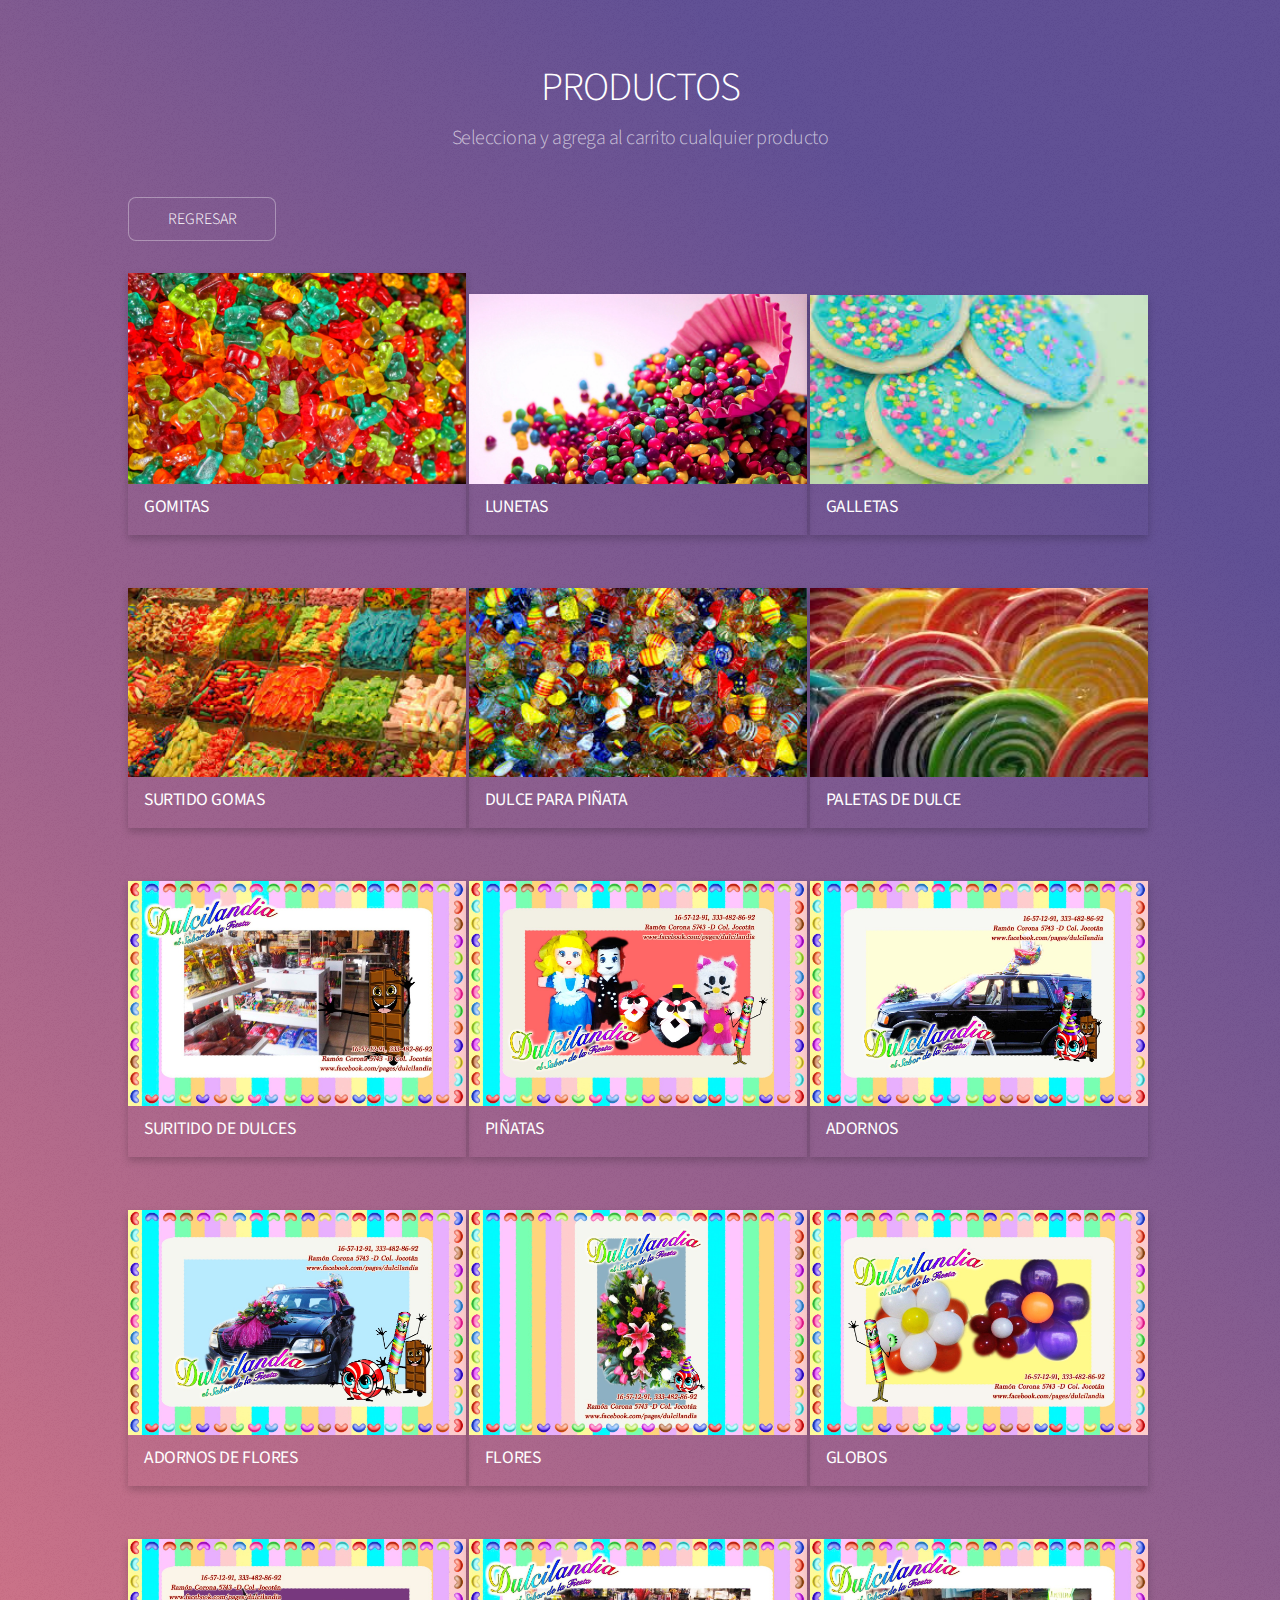
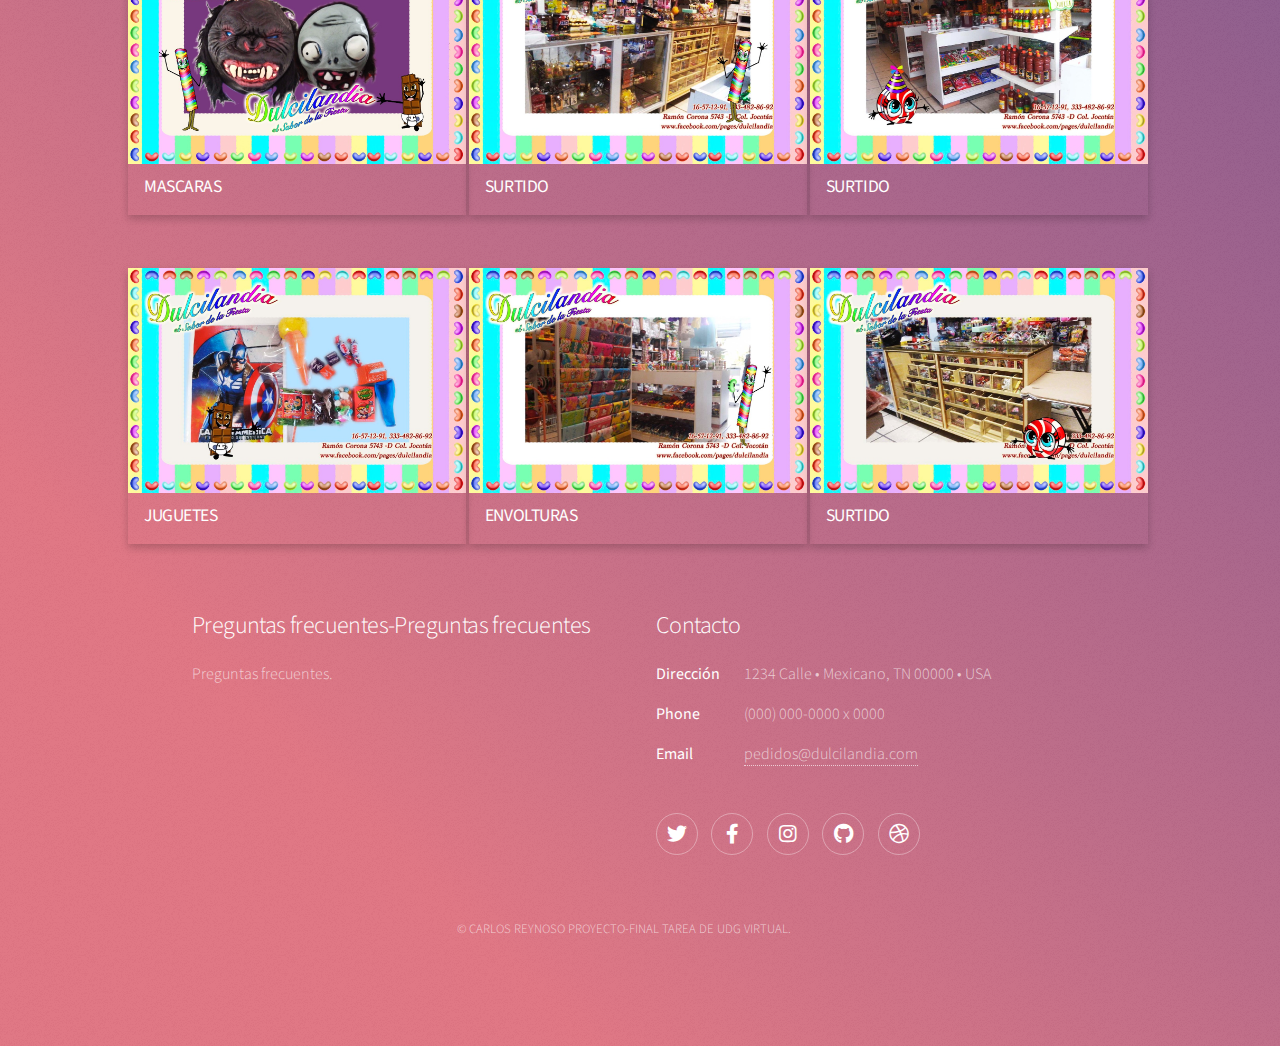
==== commit b9781ec4: "Add files via upload" ====
--- a/generic.html
+++ b/generic.html
@@ -4,7 +4,7 @@
 	html5up.net | @ajlkn
 	Free for personal and commercial use under the CCA 3.0 license (html5up.net/license)
 -->
-<html>
+<html lang="en">
 	<head>
 		<title>Generic - Stellar by HTML5 UP</title>
 		<meta charset="utf-8" />
@@ -14,48 +14,211 @@
 	</head>
 	<body class="is-preload">
 
+
+		
 		<!-- Wrapper -->
 			<div id="wrapper">
 
+
+
 				<!-- Header -->
 					<header id="header">
-						<h1>Generic</h1>
-						<p>Ipsum dolor sit amet nullam</p>
+						<h1>PRODUCTOS</h1>
+						<p>Selecciona y agrega al carrito cualquier producto</p>
 					</header>
+
+					<style>
+						.card {
+						  box-shadow: 0 4px 8px 0 rgba(0,0,0,0.2);
+						  transition: 0.3s;
+						  width: 33%;
+						  display: inline-block
+						}
+						
+						.card:hover {
+						  box-shadow: 0 16px 32px 0 rgba(0,0,0,0.2);
+						}
+						
+						.container {
+						  padding: 2px 16px;
+						}
+						</style>
+						</head>
+						<body>
+						
+							<ul class="actions">
+								<li><a href="index.html" class="button">REGRESAR</a></li>
+							</ul>
+			
+						
+						<div class="card">
+						  <img src="./images/i1.jpg" alt="Avatar" style="width:100%">
+						  <div class="container">
+							<h4><b>GOMITAS</b></h4> 
+
+						  </div>
+						</div>
+
+						<div class="card">
+							<img src="./images/i2.jpg" alt="Avatar" style="width:100%">
+							<div class="container">
+							  <h4><b>LUNETAS</b></h4> 
+							</div>
+						</div>
+						<div class="card">
+							<img src="./images/i3.jpg" alt="Avatar" style="width:100%">
+							<div class="container">
+							  <h4><b>GALLETAS</b></h4> 
+							</div>
+						</div>
+
+						<br><br><br>
+
+						  						
+						<div class="card">
+							<img src="./images/i7.jpg" alt="Avatar" style="width:100%">
+							<div class="container">
+							  <h4><b>SURTIDO GOMAS</b></h4> 
+							</div>
+						  </div>
+  
+						  <div class="card">
+							  <img src="./images/i8.jpg" alt="Avatar" style="width:100%">
+							  <div class="container">
+								<h4><b>DULCE PARA PIÑATA</b></h4> 
+			
+							  </div>
+						  </div>
+						  <div class="card">
+							  <img src="./images/i9.jpg" alt="Avatar" style="width:100%">
+							  <div class="container">
+								<h4><b>PALETAS DE DULCE</b></h4> 
+						
+							  </div>
+						  </div>
+
+						  <br><br><br>
+
+						  						
+						  <div class="card">
+							  <img src="./images/otros/1.jpeg" alt="Avatar" style="width:100%">
+							  <div class="container">
+								<h4><b>SURITIDO DE DULCES</b></h4> 
+							  </div>
+							</div>
+	
+							<div class="card">
+								<img src="./images/otros/2.jpeg" alt="Avatar" style="width:100%">
+								<div class="container">
+								  <h4><b>PIÑATAS</b></h4> 
+			  
+								</div>
+							</div>
+							<div class="card">
+								<img src="./images/otros/3.jpeg" alt="Avatar" style="width:100%">
+								<div class="container">
+								  <h4><b>ADORNOS</b></h4> 
+								</div>
+							</div>
+
+							<br><br><br>
+
+						  						
+							<div class="card">
+								<img src="./images/otros/4.jpeg" alt="Avatar" style="width:100%">
+								<div class="container">
+								  <h4><b>ADORNOS DE FLORES</b></h4> 
+								</div>
+							  </div>
+	  
+							  <div class="card">
+								  <img src="./images/otros/5.jpeg" alt="Avatar" style="width:100%">
+								  <div class="container">
+									<h4><b>FLORES</b></h4> 
+				
+								  </div>
+							  </div>
+							  <div class="card">
+								  <img src="./images/otros/6.jpeg" alt="Avatar" style="width:100%">
+								  <div class="container">
+									<h4><b>GLOBOS</b></h4> 
+								  </div>
+							  </div>
+
+
+							  <br><br><br>
+
+						  						
+							  <div class="card">
+								  <img src="./images/otros/7.jpeg" alt="Avatar" style="width:100%">
+								  <div class="container">
+									<h4><b>MASCARAS</b></h4> 
+								  </div>
+								</div>
+		
+								<div class="card">
+									<img src="./images/otros/8.jpeg" alt="Avatar" style="width:100%">
+									<div class="container">
+									  <h4><b>SURTIDO</b></h4> 
+				  
+									</div>
+								</div>
+								<div class="card">
+									<img src="./images/otros/9.jpeg" alt="Avatar" style="width:100%">
+									<div class="container">
+									  <h4><b>SURTIDO</b></h4> 
+									</div>
+								</div>
+								<br><br><br>
+
+						  						
+								<div class="card">
+									<img src="./images/otros/10.jpeg" alt="Avatar" style="width:100%">
+									<div class="container">
+									  <h4><b>JUGUETES</b></h4> 
+									</div>
+								  </div>
+		  
+								  <div class="card">
+									  <img src="./images/otros/11.jpeg" alt="Avatar" style="width:100%">
+									  <div class="container">
+										<h4><b>ENVOLTURAS</b></h4> 
+					
+									  </div>
+								  </div>
+								  <div class="card">
+									  <img src="./images/otros/12.jpeg" alt="Avatar" style="width:100%">
+									  <div class="container">
+										<h4><b>SURTIDO</b></h4> 
+									  </div>
+								  </div>
+
 
 				<!-- Main -->
 					<div id="main">
 
 						<!-- Content -->
-							<section id="content" class="main">
-								<span class="image main"><img src="images/pic04.jpg" alt="" /></span>
-								<h2>Magna feugiat lorem</h2>
-								<p>Donec eget ex magna. Interdum et malesuada fames ac ante ipsum primis in faucibus. Pellentesque venenatis dolor imperdiet dolor mattis sagittis. Praesent rutrum sem diam, vitae egestas enim auctor sit amet. Pellentesque leo mauris, consectetur id ipsum sit amet, fergiat. Pellentesque in mi eu massa lacinia malesuada et a elit. Donec urna ex, lacinia in purus ac, pretium pulvinar mauris. Curabitur sapien risus, commodo eget turpis at, elementum convallis fames ac ante ipsum primis in faucibus.</p>
-								<p>Pellentesque venenatis dolor imperdiet dolor mattis sagittis. Praesent rutrum sem diam, vitae egestas enim auctor sit amet. Consequat leo mauris, consectetur id ipsum sit amet, fersapien risus, commodo eget turpis at, elementum convallis elit enim turpis lorem ipsum dolor sit amet feugiat. Phasellus convallis elit id ullamcorper pulvinar. Duis aliquam turpis mauris, eu ultricies erat malesuada quis. Aliquam dapibus, lacus eget hendrerit bibendum, urna est aliquam sem, sit amet est velit quis lorem.</p>
-								<h2>Tempus veroeros</h2>
-								<p>Cep risus aliquam gravida cep ut lacus amet. Adipiscing faucibus nunc placerat. Tempus adipiscing turpis non blandit accumsan eget lacinia nunc integer interdum amet aliquam ut orci non col ut ut praesent. Semper amet interdum mi. Phasellus enim laoreet ac ac commodo faucibus faucibus. Curae ante vestibulum ante. Blandit. Ante accumsan nisi eu placerat gravida placerat adipiscing in risus fusce vitae ac mi accumsan nunc in accumsan tempor blandit aliquet aliquet lobortis. Ultricies blandit lobortis praesent turpis. Adipiscing accumsan adipiscing adipiscing ac lacinia cep. Orci blandit a iaculis adipiscing ac. Vivamus ornare laoreet odio vis praesent nunc lorem mi. Erat. Tempus sem faucibus ac id. Vis in blandit. Nascetur ultricies blandit ac. Arcu aliquam. Accumsan mi eget adipiscing nulla. Non vestibulum ac interdum condimentum semper commodo massa arcu.</p>
-							</section>
+
 
 					</div>
 
 				<!-- Footer -->
+
 					<footer id="footer">
 						<section>
-							<h2>Aliquam sed mauris</h2>
-							<p>Sed lorem ipsum dolor sit amet et nullam consequat feugiat consequat magna adipiscing tempus etiam dolore veroeros. eget dapibus mauris. Cras aliquet, nisl ut viverra sollicitudin, ligula erat egestas velit, vitae tincidunt odio.</p>
-							<ul class="actions">
-								<li><a href="#" class="button">Learn More</a></li>
-							</ul>
+							<h2>Preguntas frecuentes-Preguntas frecuentes</h2>
+							<p>Preguntas frecuentes.</p>
+
 						</section>
 						<section>
-							<h2>Etiam feugiat</h2>
+							<h2>Contacto</h2>
 							<dl class="alt">
-								<dt>Address</dt>
-								<dd>1234 Somewhere Road &bull; Nashville, TN 00000 &bull; USA</dd>
+								<dt>Dirección</dt>
+								<dd>1234 Calle &bull; Mexicano, TN 00000 &bull; USA</dd>
 								<dt>Phone</dt>
 								<dd>(000) 000-0000 x 0000</dd>
 								<dt>Email</dt>
-								<dd><a href="#">information@untitled.tld</a></dd>
+								<dd><a href="#">pedidos@dulcilandia.com</a></dd>
 							</dl>
 							<ul class="icons">
 								<li><a href="#" class="icon brands fa-twitter alt"><span class="label">Twitter</span></a></li>
@@ -65,7 +228,7 @@
 								<li><a href="#" class="icon brands fa-dribbble alt"><span class="label">Dribbble</span></a></li>
 							</ul>
 						</section>
-						<p class="copyright">&copy; Untitled. Design: <a href="https://html5up.net">HTML5 UP</a>.</p>
+						<p class="copyright">&copy; CARLOS REYNOSO PROYECTO-FINAL TAREA DE UDG VIRTUAL.</p>
 					</footer>
 
 			</div>
